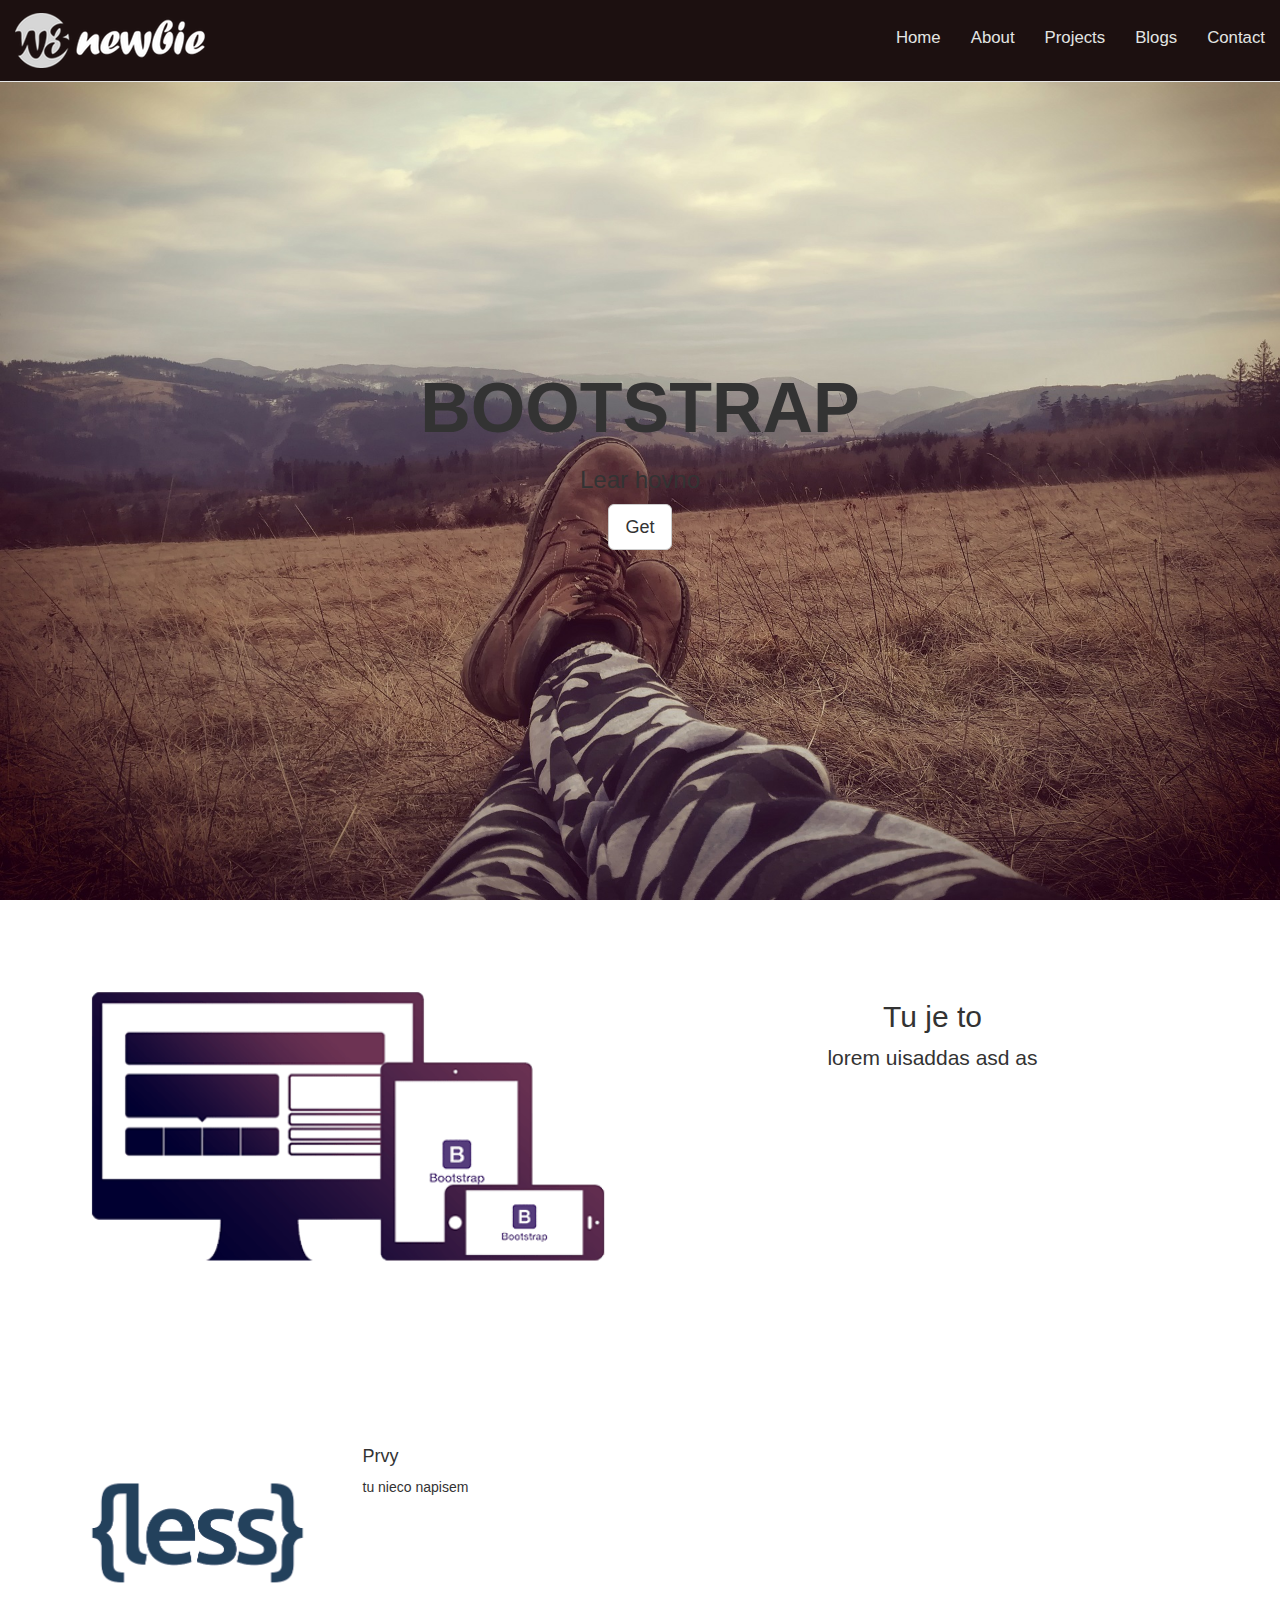
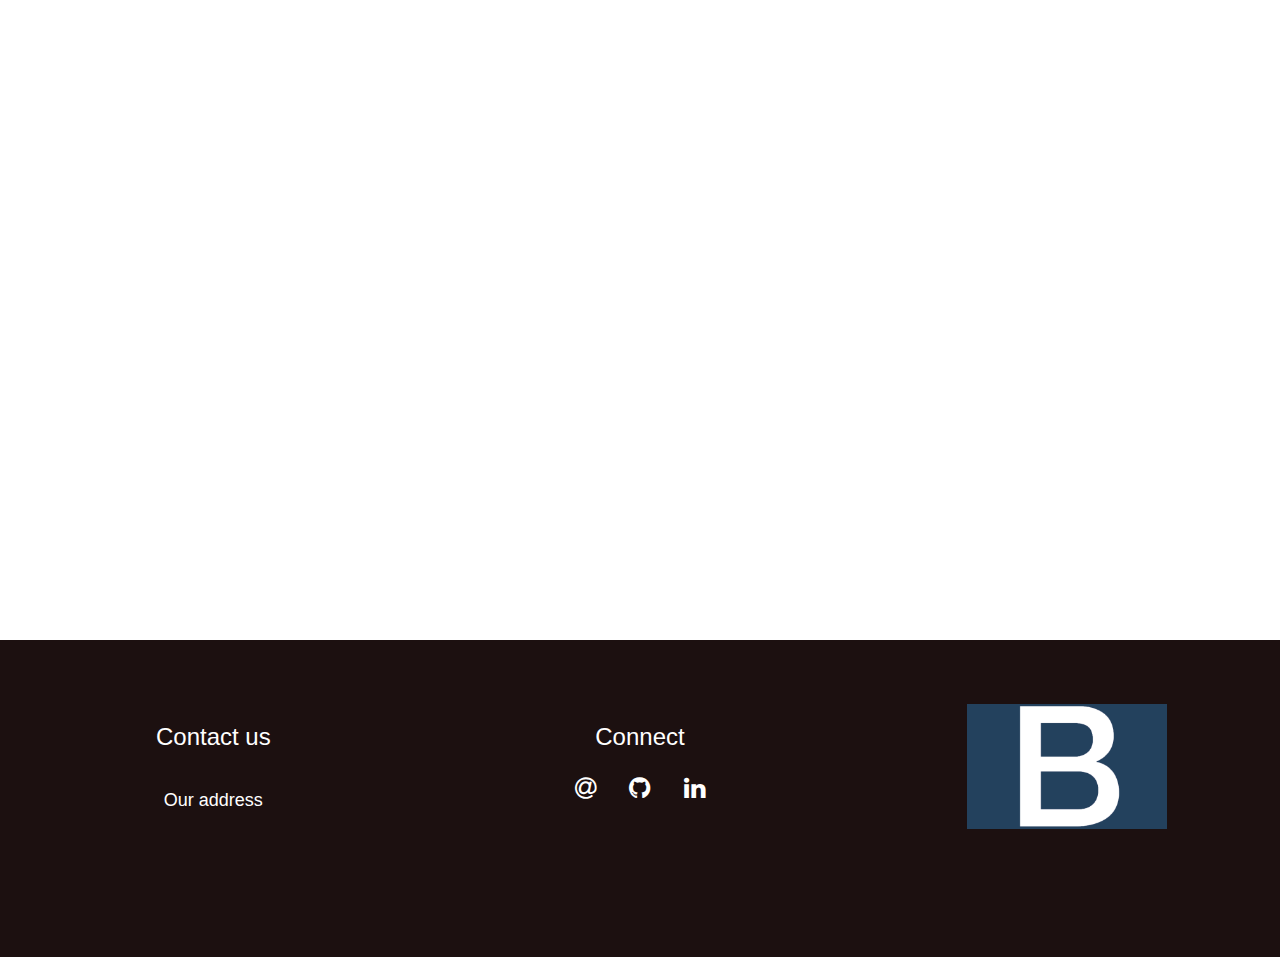
==== index.html @ 7c2d6faa "First version template" ====
<!DOCTYPE html>
<html>
<head>
  <title>Bootstrap Landing Page Website Tutorial</title>
  <meta name="viewport" content="width=device-width, initial-scale=1">
  <link rel="stylesheet" href="https://maxcdn.bootstrapcdn.com/bootstrap/3.3.7/css/bootstrap.min.css">
  <link rel="stylesheet" href="https://cdnjs.cloudflare.com/ajax/libs/font-awesome/4.7.0/css/font-awesome.min.css">
  <link rel="stylesheet" href="css/animate.css">
  <link rel="stylesheet" href="css/style.css"/>
  <script src="https://ajax.googleapis.com/ajax/libs/jquery/3.2.1/jquery.min.js"></script>
  <script src="https://maxcdn.bootstrapcdn.com/bootstrap/3.3.7/js/bootstrap.min.js"></script>
</head>

<body>
<nav class="navbar navbar-default navbar-fixed-top" role="navigation">
   <div class="container-fluid">
      <div class="navbar-header">
          <button type="button" class="navbar-toggle" data-toggle="collapse" data-target="#navbar-collapse-main">
            <span class="sr-only">Toggle navigation</span>
            <span class="icon-bar"></span>
            <span class="icon-bar"></span>
            <span class="icon-bar"></span>
          </button>
          <a class="navbar-brand" href="#"><img src="img/w3newbie.png">
          </a>
      </div>
      <div class="collapse navbar-collapse" id="navbar-collapse-main">
        <ul class="nav navbar-nav navbar-right">
          <li><a class="active" href="#">Home</a></li>
          <li><a class="active" href="#about">About</a></li>
          <li><a class="active" href="#projects">Projects</a></li>
          <li><a class="active" href="#blog">Blogs</a></li>
          <li><a class="active" href="#contact">Contact</a></li>
        </ul>

      </div>
   </div>
</nav>

<div id="home">
    <div class="landing-text">
        <h1>BOOTSTRAP</h1>
        <h3>Lear hovno</h3>
        <a href="#" class="btn btn-default btn-lg">Get</a>
    </div>
</div>
<section id="about">
<div class="padding">
  <div class="container">
    <div class="row">
      <div class="col-sm-6">
        <a href="projects.html">
          <img src="img/bootstrap.png" title="BOOTSTRAP">
        </a>

      </div>
      <div class="col-sm-6 text-center">
          <h2>Tu je to</h2>
          <p class="lead">lorem uisaddas asd as </p>
      </div>
    </div>
  </div>
</div>
</section>

<section id="projects">
<div class="padding">
  <div class="container">
    <div class="row">
      <div class="col-lg-3 col-md-4 col-sm-6 col-xs-12">
      <div class="hvrbox">
	<img src="img/less.png" alt="Mountains" class="hvrbox-layer_bottom">
	<div class="hvrbox-layer_top">
		<div class="hvrbox-text">Lorem ien non.
      <a href="#">Clikni</a>
    </div>
	</div>
</div>
      </div>
      <div class="col-lg-3 col-md-3 col-sm-6 col-xs-12">
        <h4>Prvy</h4>
        <p>tu nieco napisem</p>
      </div>
  </div>
</div>
</div>
</section>


<div id="fixed">
</div>

<section id="contact">
<footer class="container-fluid text-center">
  <div class="row">
    <div class="col-sm-4">
      <h3>Contact us</h3>
      <br>
      <h4>Our address</h4>
    </div>
    <div class="col-sm-4">
      <h3>Connect</h3>
      <a href="mailto:frantisek.durana@azet.sk" class="fa fa-at"></a>
      <a href="https://github.com/FrantisekD" class="fa fa-github"></a>
      <a href="https://www.linkedin.com/in/frantisek-durana/" class="fa fa-linkedin"></a>
    </div>
    <div class="col-sm-4">
      <img src="img/b.png" class="icon">
    </div>
  </div>

</footer>
</section>
</body>
</html>




<!--- iOS Landing Page Fix
<section>
	<div class="landing-text">
		<h1>BOOTSTRAP</h1>
		<h3>Learn the basic building blocks.</h3>
		<a href="#" class="btn btn-default btn-lg">Get Started</a>
	</div>
	<div class="home-wrap">
        <div id="home">
		</div>
    </div>
</section>
-->

<!--- iOS Fixed Image Fix
<figure>
	<div class="fixed-wrap">
        <div id="fixed">
		</div>
    </div>
</figure>
-->





<!--- Check out my Bootstrap 4 Courses! -->
---- css/style.css ----
html, body {
  height: 100%;
  width: 100%;
  scroll-behavior: smooth;
}

.navbar{
  background-color: #1c1010;
  padding: 1% 0;
  font-size: 1.2em;

}

.navbar-brand{
  min-height: 55px;
  padding: 0 15px 5px;
}

.navbar-default .navbar-nav li a {
  color: #e3e5e3
}

.navbar-default .navbar-nav li a: hower,.navbar-default .navbar-nav li a.active {
  color: #FFFFFF
}

#home {
  background: url(../img/Firstheader.jpg) no-repeat center center fixed;
  display: table;
  height: 100%;
  width: 100%;
  position: relative;
  background-size: cover;
}

.landing-text{
  display: table-cell;
  text-align: center;
  vertical-align: middle;
}

.landing-text h1{
  font-size: 500%;
  font-weight: 700;
}

.padding {
  padding: 80px 0;
}

.padding img {
 width: 100%;
}

#fixed {
  background: url(../img/background.jpg) no-repeat center center fixed;
  display: table;
  height: 60%;
  width: 100%;
  position: relative;
  background-size: cover;
}

footer{
  width: 100%;
  background-color: #1c1010;
  padding:  5% 5% 10% 5%;
  color: #FFFFFF
}

.fa{
  padding: 15px;
  font-size: 25px;
  color: #fff
}

.fa:hover{
  text-decoration: none;
}

.icon{
  max-width: 200px;

}


.hvrbox,
.hvrbox * {
	box-sizing: border-box;
}
.hvrbox {
	position: relative;
	display: inline-block;
	overflow: hidden;
	max-width: 100%;
	height: auto;
}
.hvrbox img {
	max-width: 100%;
}
.hvrbox .hvrbox-layer_bottom {
	display: block;
}
.hvrbox .hvrbox-layer_top {
	opacity: 0;
	position: absolute;
	top: 0;
	left: 0;
	right: 0;
	bottom: 0;
	width: 100%;
	height: 100%;
	background: rgba(0, 0, 0, 0.6);
	color: #fff;
	padding: 15px;

}
.hvrbox:hover .hvrbox-layer_top,
.hvrbox.active .hvrbox-layer_top {
	opacity: 1;
}
.hvrbox .hvrbox-text {
	text-align: center;
	font-size: 18px;
	display: inline-block;
	position: absolute;
	top: 50%;
	left: 50%;
	-moz-transform: translate(-50%, -50%);
	-webkit-transform: translate(-50%, -50%);
	-ms-transform: translate(-50%, -50%);
	transform: translate(-50%, -50%);
}
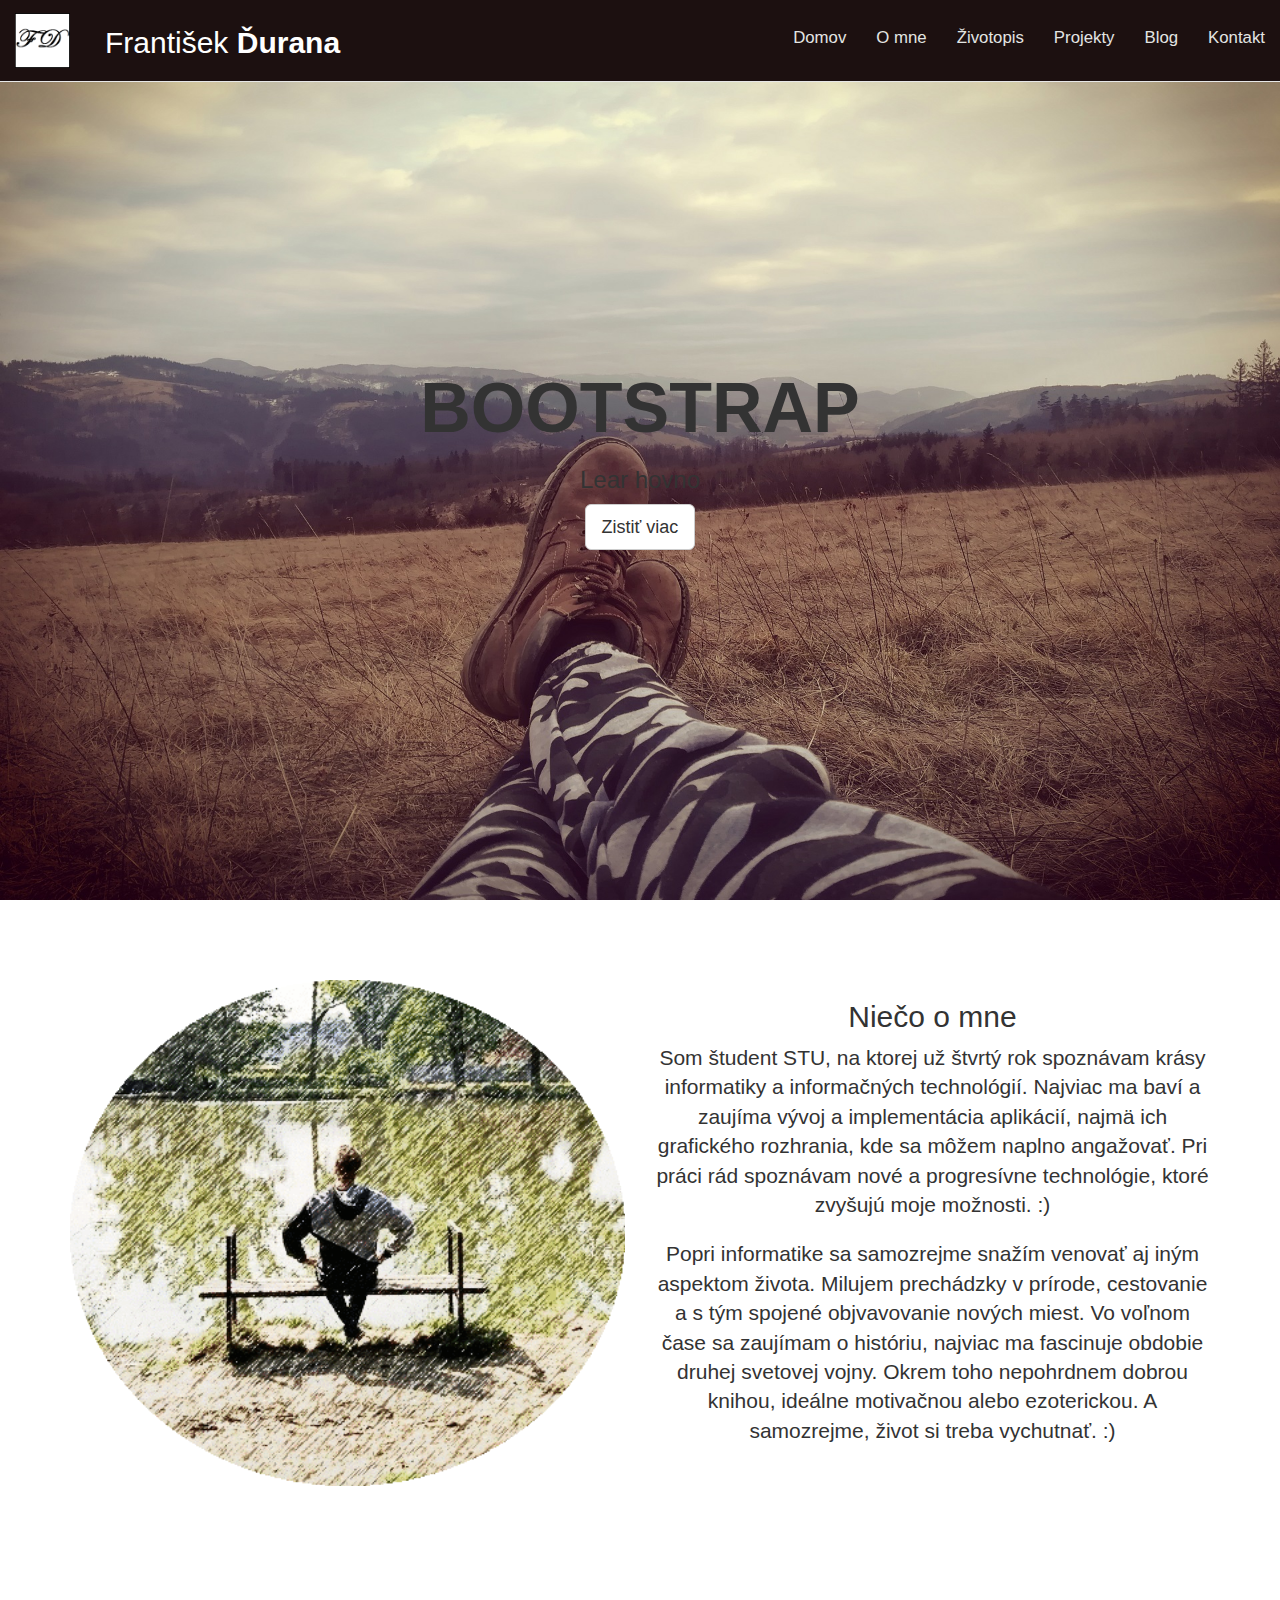
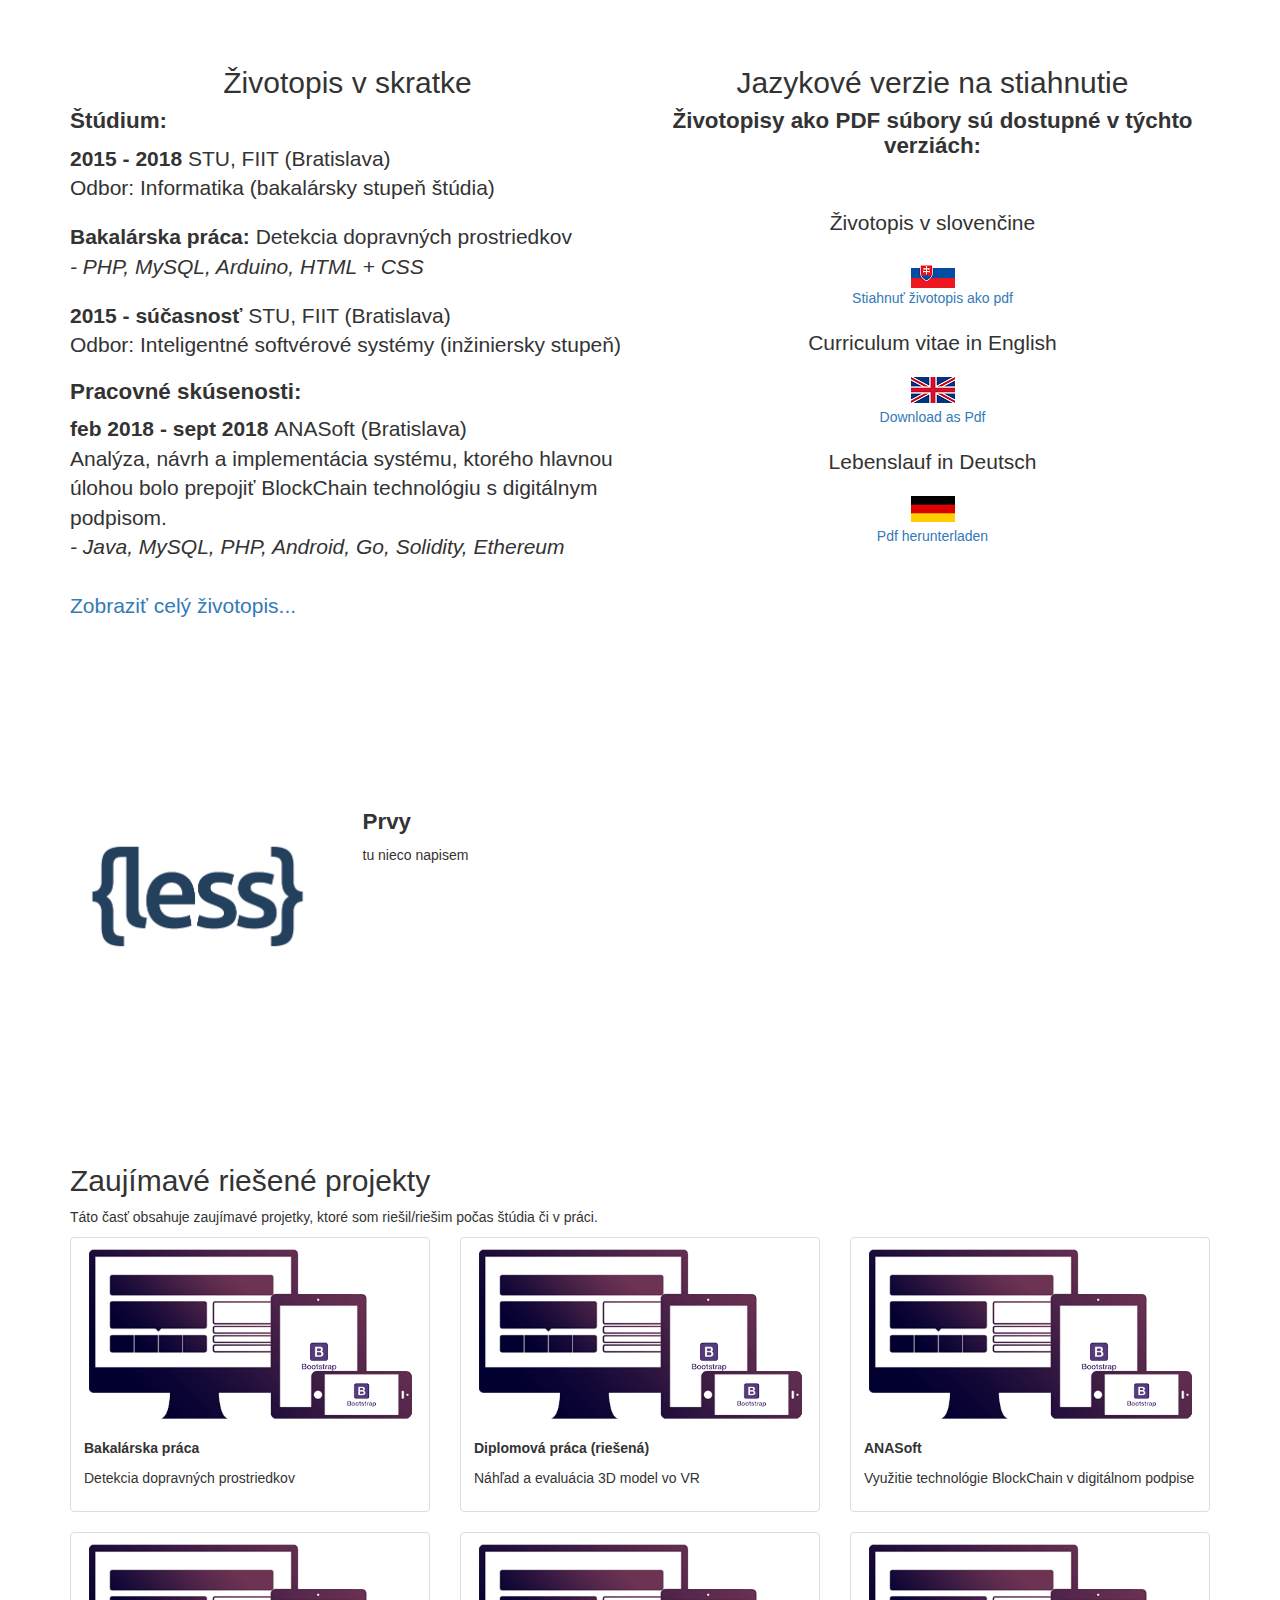
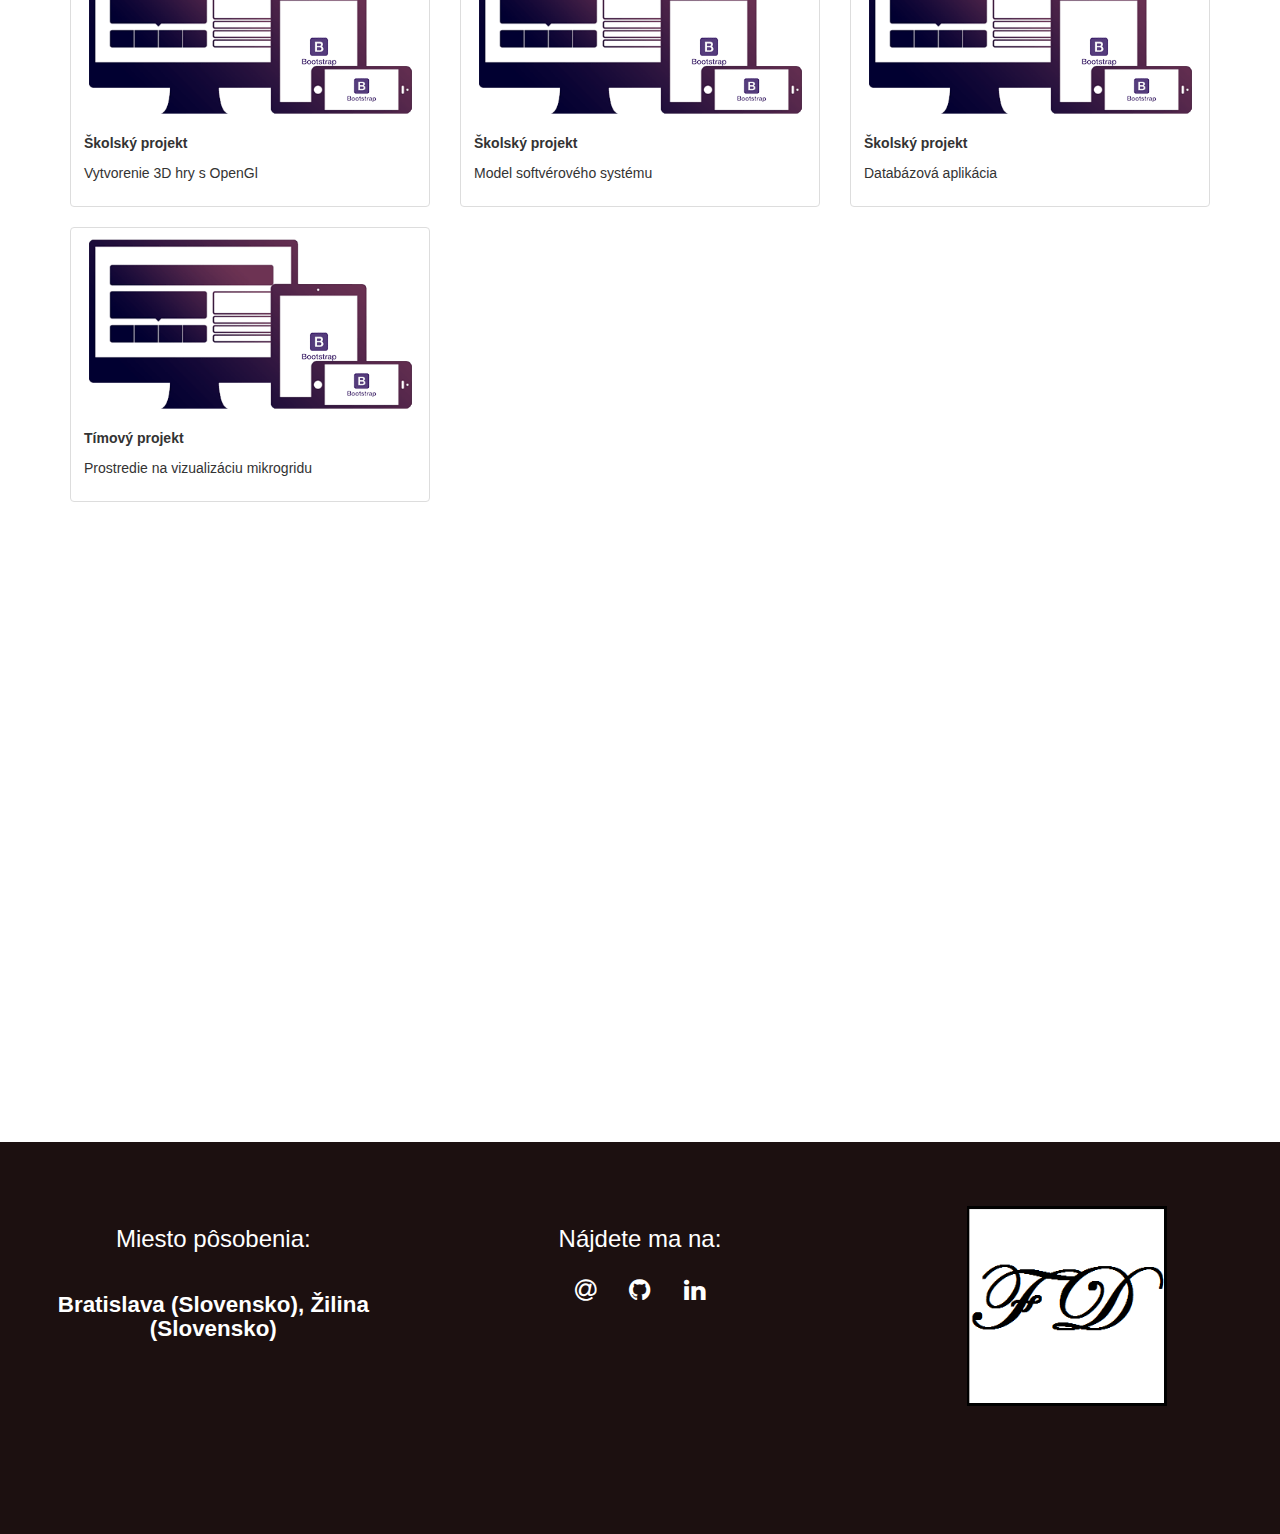
==== commit 589e7fb4: "updated information and style" ====
--- a/index.html
+++ b/index.html
@@ -15,22 +15,26 @@
 <nav class="navbar navbar-default navbar-fixed-top" role="navigation">
    <div class="container-fluid">
       <div class="navbar-header">
+
           <button type="button" class="navbar-toggle" data-toggle="collapse" data-target="#navbar-collapse-main">
             <span class="sr-only">Toggle navigation</span>
             <span class="icon-bar"></span>
             <span class="icon-bar"></span>
             <span class="icon-bar"></span>
           </button>
-          <a class="navbar-brand" href="#"><img src="img/w3newbie.png">
+          <a class="navbar-brand" href="#"><img src="img/icon.png">
+          </a>
+          <a class="navbar-brand" href="#"><p>František <b>Ďurana</b></p>
           </a>
       </div>
       <div class="collapse navbar-collapse" id="navbar-collapse-main">
         <ul class="nav navbar-nav navbar-right">
-          <li><a class="active" href="#">Home</a></li>
-          <li><a class="active" href="#about">About</a></li>
-          <li><a class="active" href="#projects">Projects</a></li>
-          <li><a class="active" href="#blog">Blogs</a></li>
-          <li><a class="active" href="#contact">Contact</a></li>
+          <li><a class="active" href="#">Domov</a></li>
+          <li><a class="active" href="#about">O mne</a></li>
+          <li><a class="active" href="#cv">Životopis</a></li>
+          <li><a class="active" href="#projects">Projekty</a></li>
+          <li><a class="active" href="#blog">Blog</a></li>
+          <li><a class="active" href="#contact">Kontakt</a></li>
         </ul>
 
       </div>
@@ -41,7 +45,7 @@
     <div class="landing-text">
         <h1>BOOTSTRAP</h1>
         <h3>Lear hovno</h3>
-        <a href="#" class="btn btn-default btn-lg">Get</a>
+        <a href="#about" class="btn btn-default btn-lg">Zistiť viac</a>
     </div>
 </div>
 <section id="about">
@@ -50,20 +54,84 @@
     <div class="row">
       <div class="col-sm-6">
         <a href="projects.html">
-          <img src="img/bootstrap.png" title="BOOTSTRAP">
+          <img src="img/me.png" title="Toto som ja">
         </a>
 
       </div>
       <div class="col-sm-6 text-center">
-          <h2>Tu je to</h2>
-          <p class="lead">lorem uisaddas asd as </p>
-      </div>
-    </div>
-  </div>
-</div>
-</section>
-
-<section id="projects">
+          <h2>Niečo o mne</h2>
+          <p class="lead">Som študent STU, na ktorej už štvrtý rok spoznávam krásy informatiky a informačných technológií.
+            Najviac ma baví a zaujíma vývoj a implementácia aplikácií, najmä ich grafického rozhrania, kde sa môžem naplno angažovať.
+            Pri práci rád spoznávam nové a progresívne technológie, ktoré zvyšujú moje možnosti. :)</p>
+          <p class="lead">
+              Popri informatike sa samozrejme snažím venovať aj iným aspektom života. Milujem prechádzky v prírode, cestovanie a s tým
+              spojené objvavovanie nových miest. Vo voľnom čase sa zaujímam o históriu, najviac ma fascinuje obdobie druhej svetovej vojny.
+              Okrem toho nepohrdnem dobrou knihou, ideálne motivačnou alebo ezoterickou. A samozrejme, život si treba vychutnať. :)
+          </p>
+      </div>
+    </div>
+  </div>
+</div>
+</section>
+
+<section id="cv">
+<div class="padding">
+  <div class="container">
+    <div class="row">
+      <div class="col-sm-6">
+        <h2>Životopis v skratke</h2>
+        <h4>Štúdium:</h4>
+        <p class="lead"> <b>2015 - 2018</b> 	STU, FIIT (Bratislava)
+          <br>
+	           Odbor: Informatika (bakalársky stupeň štúdia)
+        </p>
+          <p class="lead"><b>Bakalárska práca:</b> Detekcia dopravných prostriedkov
+              <br>
+              <i> - PHP, MySQL, Arduino, HTML + CSS</i>
+              </p>
+
+        <p class="lead"> <b>2015 - súčasnosť </b> STU, FIIT (Bratislava)
+          <br>
+          Odbor: Inteligentné softvérové systémy (inžiniersky stupeň)
+        </p>
+        <h4>Pracovné skúsenosti:</h4>
+        <p class="lead">
+          <b>feb 2018 - sept 2018 </b>
+          ANASoft (Bratislava)
+          <br> Analýza, návrh a implementácia systému, ktorého hlavnou úlohou bolo prepojiť BlockChain technológiu s digitálnym podpisom.
+          <br> <i>- Java, MySQL, PHP, Android, Go, Solidity, Ethereum</i>
+          <br><br>
+          <a href="#">Zobraziť celý životopis...</a>
+      </div>
+      <div class="col-sm-6 text-center">
+          <h2>Jazykové verzie na stiahnutie</h2>
+          <h4>Životopisy ako PDF súbory sú dostupné v týchto verziách: </h4>
+          <br><br>
+          <p class="lead">Životopis v slovenčine</p>
+          <div class="minimal">
+            <img src="img/slovakia.png" alt="Slovensko">
+          </div>
+          <a href="#">Stiahnuť životopis ako pdf</a>
+          <br><br>
+          <p class="lead">Curriculum vitae in English</p>
+          <div class="minimal">
+            <img src="img/england.png" alt="Slovensko">
+          </div>
+          <a href="#">Download as Pdf</a>
+          <br><br>
+          <p class="lead">Lebenslauf in Deutsch</p>
+          <div class="minimal">
+            <img src="img/germany.png" alt="Slovensko">
+          </div>
+          <a href="#">Pdf herunterladen </a>
+      </div>
+    </div>
+  </div>
+</div>
+</section>
+
+
+
 <div class="padding">
   <div class="container">
     <div class="row">
@@ -84,8 +152,96 @@
   </div>
 </div>
 </div>
-</section>
-
+
+
+<section id="projects">
+<div class="padding">
+<div class="container">
+  <h2>Zaujímavé riešené projekty</h2>
+  <p> Táto časť obsahuje zaujímavé projetky, ktoré som riešil/riešim počas štúdia či v práci.</p>
+  <div class="row">
+    <div class="col-md-4">
+      <div class="thumbnail">
+        <a href="projects/bachelor.html" target="_blank">
+          <img src="img/bootstrap.png" alt="Lights" style="width:100%">
+          <div class="caption">
+            <p><b>Bakalárska práca</b></p>
+            <p>Detekcia dopravných prostriedkov</p>
+          </div>
+        </a>
+      </div>
+    </div>
+    <div class="col-md-4">
+      <div class="thumbnail">
+        <a href="projects/diploma.html" target="_blank">
+          <img src="img/bootstrap.png" alt="Nature" style="width:100%">
+          <div class="caption">
+            <p><b>Diplomová práca (riešená)</b></p>
+            <p>Náhľad a evaluácia 3D model vo VR</p>
+          </div>
+        </a>
+      </div>
+    </div>
+    <div class="col-md-4">
+      <div class="thumbnail">
+        <a href="projects/anasoft.html" target="_blank">
+          <img src="img/bootstrap.png" alt="Fjords" style="width:100%">
+          <div class="caption">
+            <p><b>ANASoft</b></p>
+            <p>Využitie technológie BlockChain v digitálnom podpise</p>
+          </div>
+        </a>
+      </div>
+    </div>
+    <div class="col-md-4">
+      <div class="thumbnail">
+        <a href="projects/game.html" target="_blank">
+          <img src="img/bootstrap.png" alt="Fjords" style="width:100%">
+          <div class="caption">
+            <p><b>Školský projekt</b></p>
+            <p>Vytvorenie 3D hry s OpenGl</p>
+          </div>
+        </a>
+      </div>
+    </div>
+    <div class="col-md-4">
+      <div class="thumbnail">
+        <a href="projects/modelea.html" target="_blank">
+          <img src="img/bootstrap.png" alt="Fjords" style="width:100%">
+          <div class="caption">
+            <p><b>Školský projekt</b></p>
+            <p>Model softvérového systému</p>
+          </div>
+        </a>
+      </div>
+    </div>
+    <div class="col-md-4">
+      <div class="thumbnail">
+        <a href="projects/database.html" target="_blank">
+          <img src="img/bootstrap.png" alt="Fjords" style="width:100%">
+          <div class="caption">
+            <p><b>Školský projekt</b></p>
+            <p>Databázová aplikácia</p>
+          </div>
+        </a>
+      </div>
+    </div>
+    <div class="col-md-4">
+      <div class="thumbnail">
+        <a href="projects/team.html" target="_blank">
+          <img src="img/bootstrap.png" alt="Fjords" style="width:100%">
+          <div class="caption">
+            <p><b>Tímový projekt</b></p>
+            <p>Prostredie na vizualizáciu mikrogridu</p>
+          </div>
+        </a>
+      </div>
+    </div>
+
+  </div>
+</div>
+</div>
+</section>
 
 <div id="fixed">
 </div>
@@ -94,18 +250,18 @@
 <footer class="container-fluid text-center">
   <div class="row">
     <div class="col-sm-4">
-      <h3>Contact us</h3>
+      <h3>Miesto pôsobenia:</h3>
       <br>
-      <h4>Our address</h4>
+      <h4>Bratislava (Slovensko), Žilina (Slovensko)</h4>
     </div>
     <div class="col-sm-4">
-      <h3>Connect</h3>
+      <h3>Nájdete ma na: </h3>
       <a href="mailto:frantisek.durana@azet.sk" class="fa fa-at"></a>
       <a href="https://github.com/FrantisekD" class="fa fa-github"></a>
       <a href="https://www.linkedin.com/in/frantisek-durana/" class="fa fa-linkedin"></a>
     </div>
     <div class="col-sm-4">
-      <img src="img/b.png" class="icon">
+      <img src="img/icon.png" class="icon">
     </div>
   </div>
 
@@ -113,35 +269,3 @@
 </section>
 </body>
 </html>
-
-
-
-
-<!--- iOS Landing Page Fix
-<section>
-	<div class="landing-text">
-		<h1>BOOTSTRAP</h1>
-		<h3>Learn the basic building blocks.</h3>
-		<a href="#" class="btn btn-default btn-lg">Get Started</a>
-	</div>
-	<div class="home-wrap">
-        <div id="home">
-		</div>
-    </div>
-</section>
--->
-
-<!--- iOS Fixed Image Fix
-<figure>
-	<div class="fixed-wrap">
-        <div id="fixed">
-		</div>
-    </div>
-</figure>
--->
-
-
-
-
-
-<!--- Check out my Bootstrap 4 Courses! -->
--- a/css/style.css
+++ b/css/style.css
@@ -10,12 +10,42 @@
   font-size: 1.2em;
 
 }
+.row h4{
+  font-size: 160%;
+  font-weight: bolder;
+}
+
+.row h2{
+  text-align: center;
+}
+
+.minimal{
+  height: 30px;
+  width: 44px;
+  display: block;
+  margin-left: auto;
+  margin-right: auto;
+}
 
 .navbar-brand{
   min-height: 55px;
   padding: 0 15px 5px;
 }
 
+.navbar-brand img{
+  max-height: 55px;
+  float: left;
+  display: inline;
+}
+.navbar-brand p{
+  padding: 20px;
+  font-size: 30px;
+  color: #fff;
+}
+
+.navbar-brand p:hover{
+color: #1c1010;
+}
 .navbar-default .navbar-nav li a {
   color: #e3e5e3
 }
@@ -83,6 +113,13 @@
 
 }
 
+.carousel-inner{
+  display: block;
+  margin-left: auto;
+  margin-right: auto;
+  width:640px;
+  height:360px;
+}
 
 .hvrbox,
 .hvrbox * {
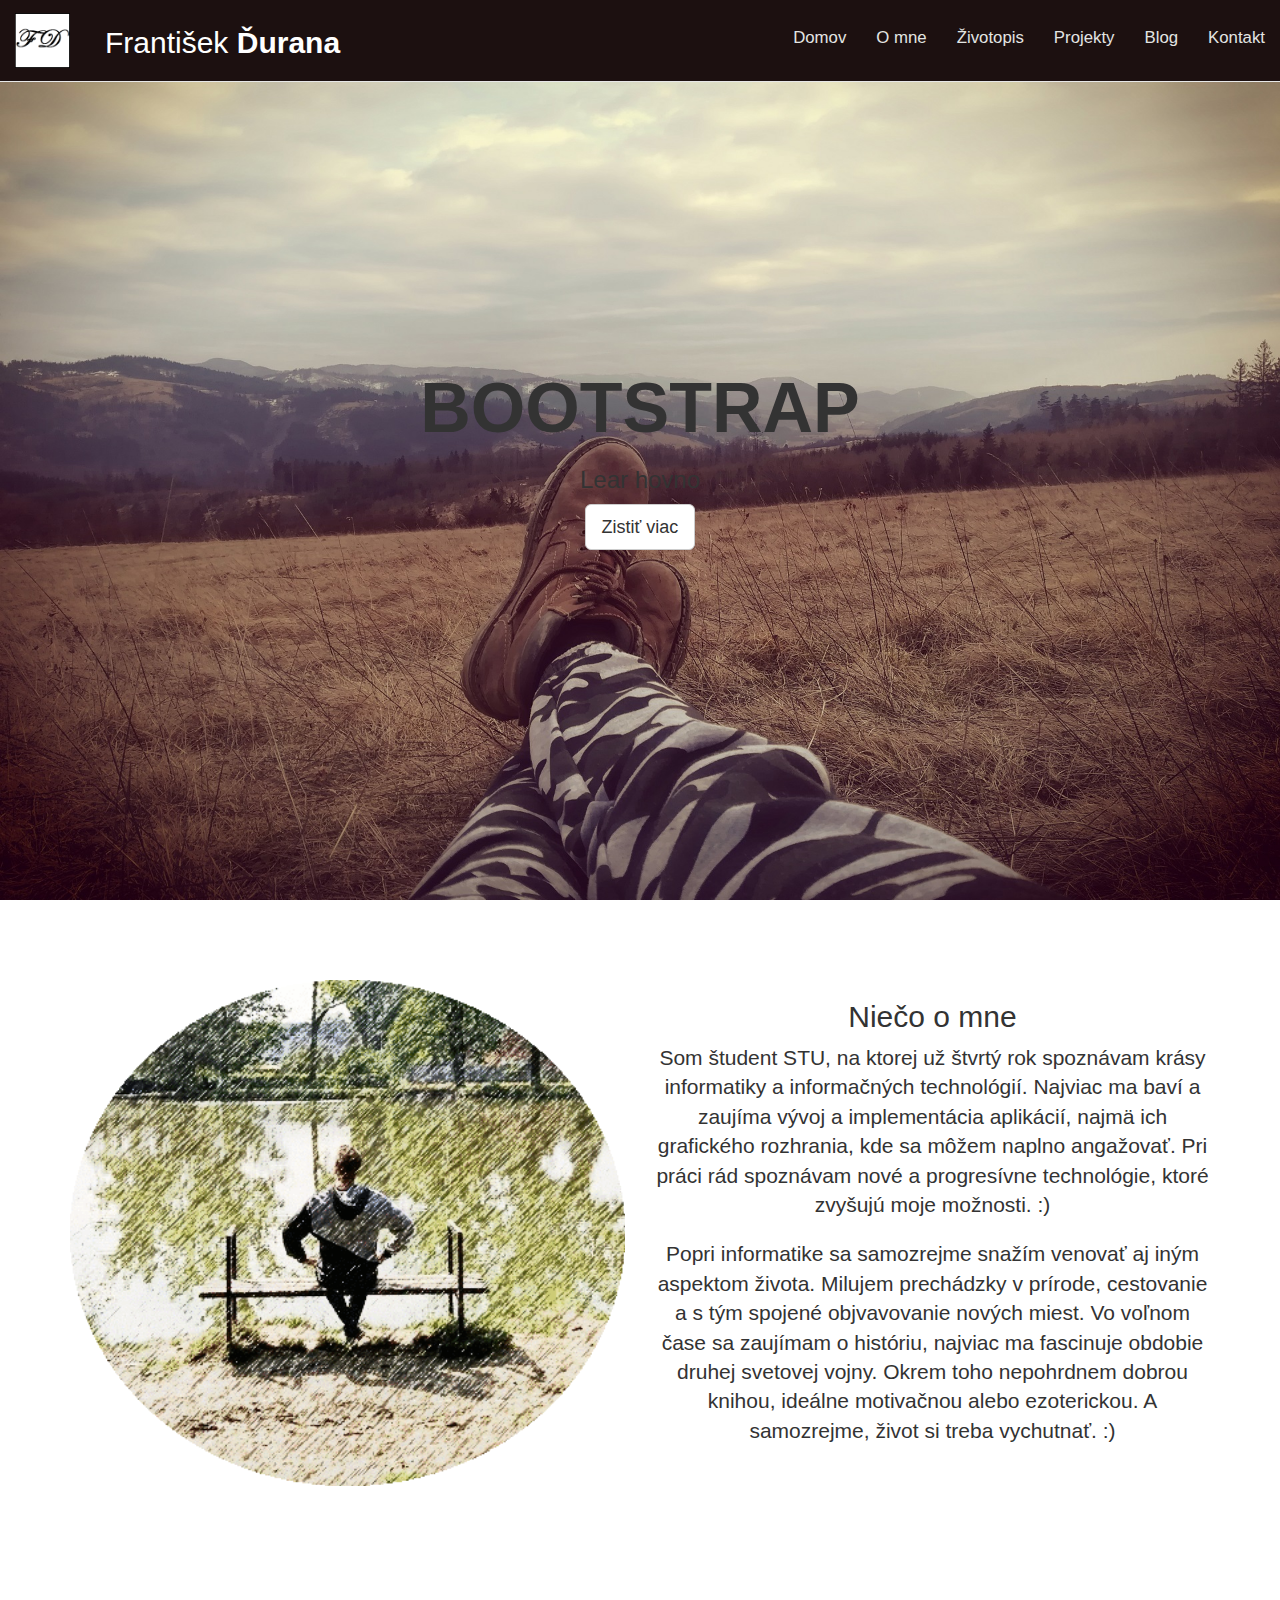
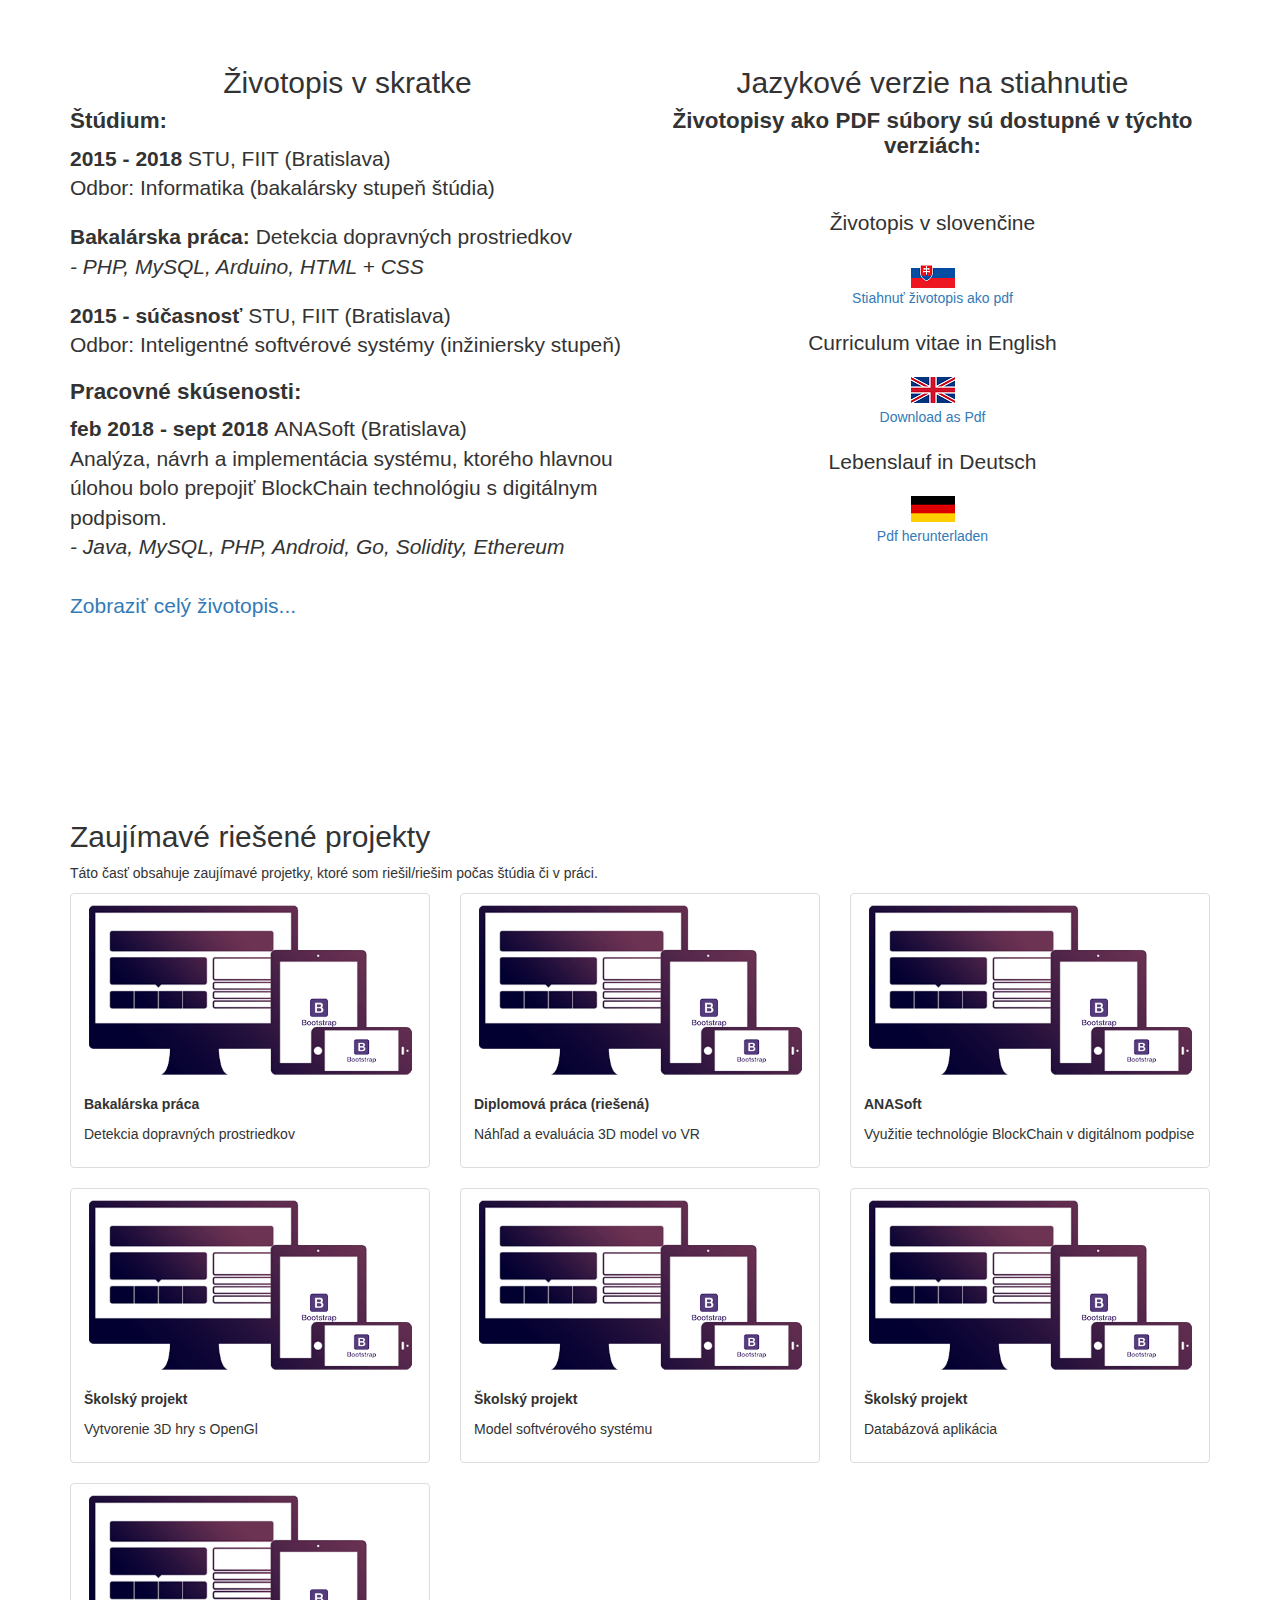
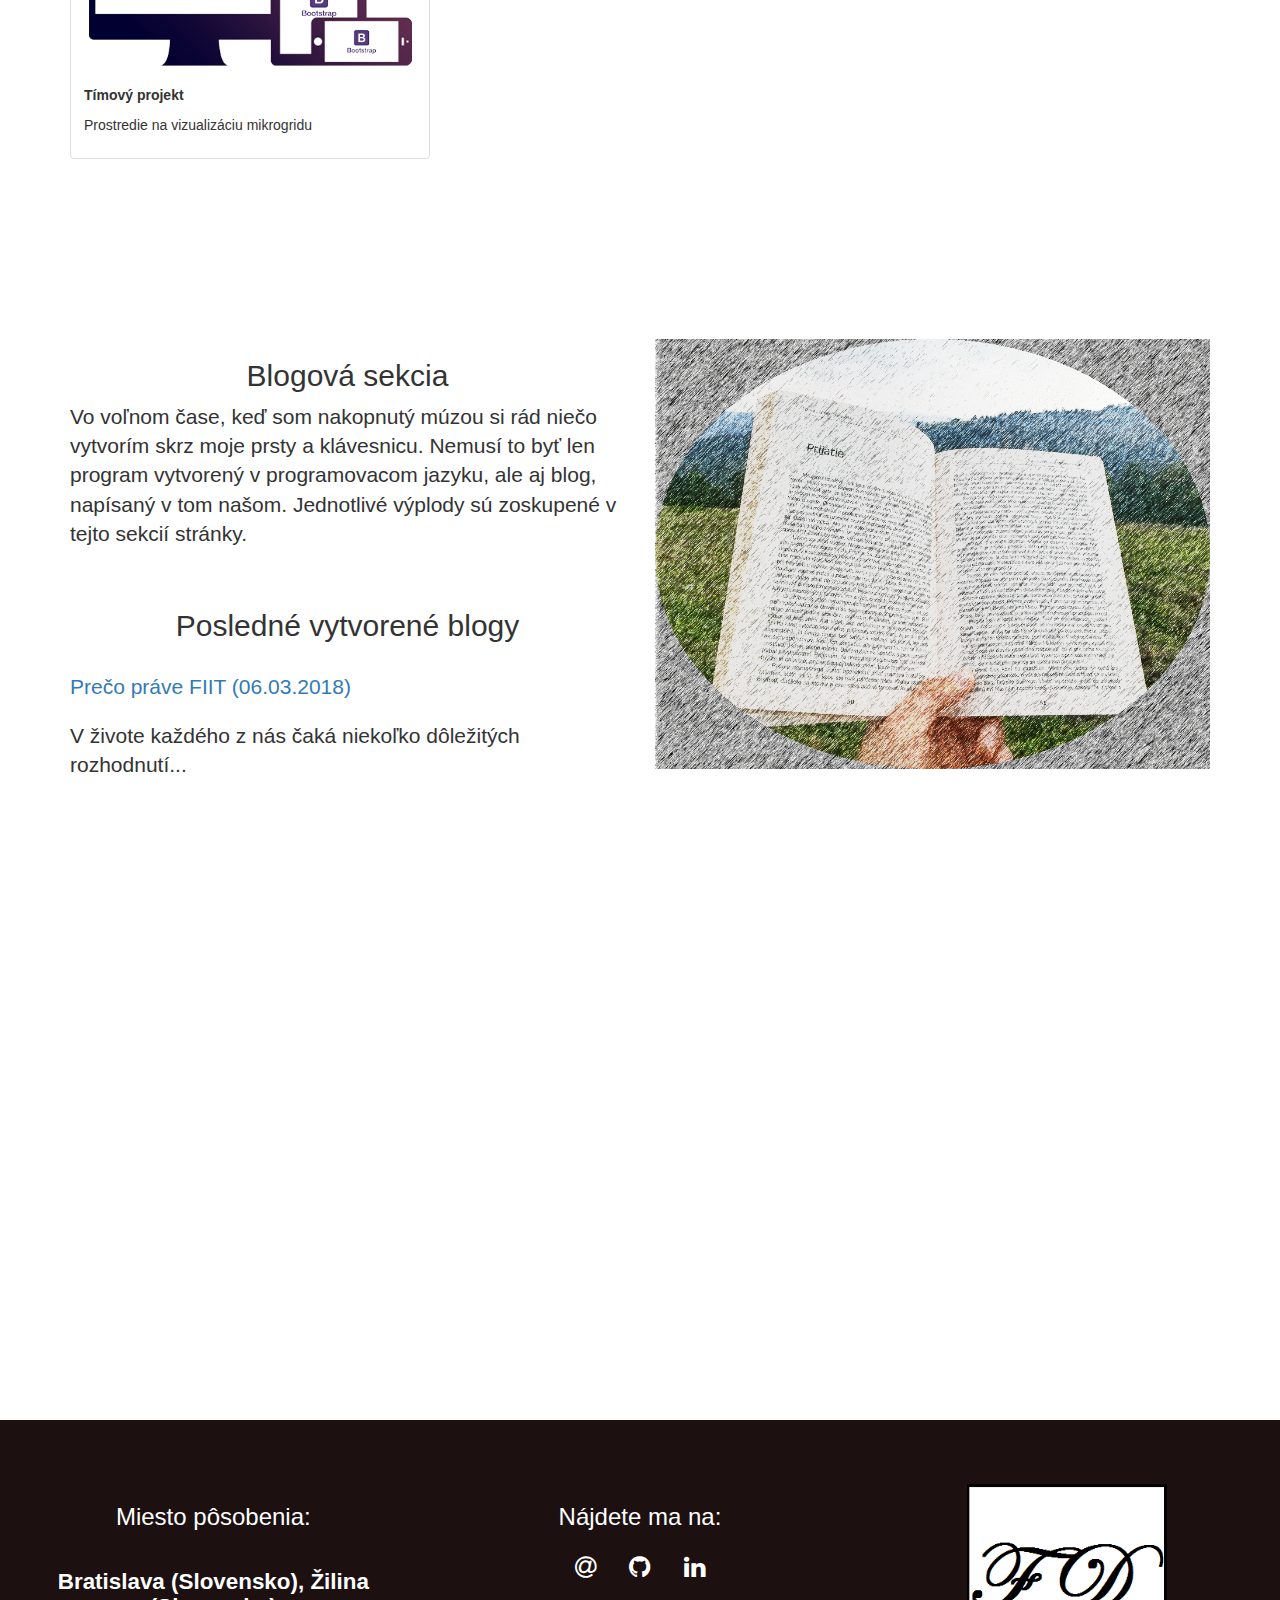
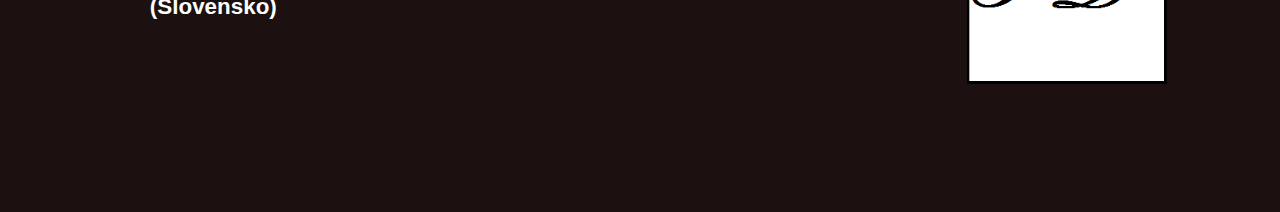
==== commit 579bb5e3: "added blog section" ====
--- a/index.html
+++ b/index.html
@@ -131,29 +131,6 @@
 </section>
 
 
-
-<div class="padding">
-  <div class="container">
-    <div class="row">
-      <div class="col-lg-3 col-md-4 col-sm-6 col-xs-12">
-      <div class="hvrbox">
-	<img src="img/less.png" alt="Mountains" class="hvrbox-layer_bottom">
-	<div class="hvrbox-layer_top">
-		<div class="hvrbox-text">Lorem ien non.
-      <a href="#">Clikni</a>
-    </div>
-	</div>
-</div>
-      </div>
-      <div class="col-lg-3 col-md-3 col-sm-6 col-xs-12">
-        <h4>Prvy</h4>
-        <p>tu nieco napisem</p>
-      </div>
-  </div>
-</div>
-</div>
-
-
 <section id="projects">
 <div class="padding">
 <div class="container">
@@ -238,6 +215,29 @@
       </div>
     </div>
 
+  </div>
+</div>
+</div>
+</section>
+
+<section id="blog">
+<div class="padding">
+  <div class="container">
+    <div class="row">
+      <div class="col-md-6">
+       <h2>Blogová sekcia</h2>
+      <p class="lead">Vo voľnom čase, keď som nakopnutý múzou si rád niečo vytvorím skrz moje prsty a klávesnicu. Nemusí to byť len program
+        vytvorený v programovacom jazyku, ale aj blog, napísaný v tom našom. Jednotlivé výplody sú zoskupené v tejto sekcií stránky. </p>
+
+        <br>
+        <h2>Posledné vytvorené blogy</h2>
+        <br>
+        <p class="lead"><a href="blog/fiit.html">Prečo práve FIIT (06.03.2018)</a></p>
+        <p class="lead">V živote každého z nás čaká niekoľko dôležitých rozhodnutí...</p>
+        </div>
+      <div class="col-md-6">
+          <img src="img/book2.png" title="Toto som ja">
+      </div>
   </div>
 </div>
 </div>
--- a/css/style.css
+++ b/css/style.css
@@ -112,6 +112,9 @@
   max-width: 200px;
 
 }
+.thumbnail img {
+  
+}
 
 .carousel-inner{
   display: block;
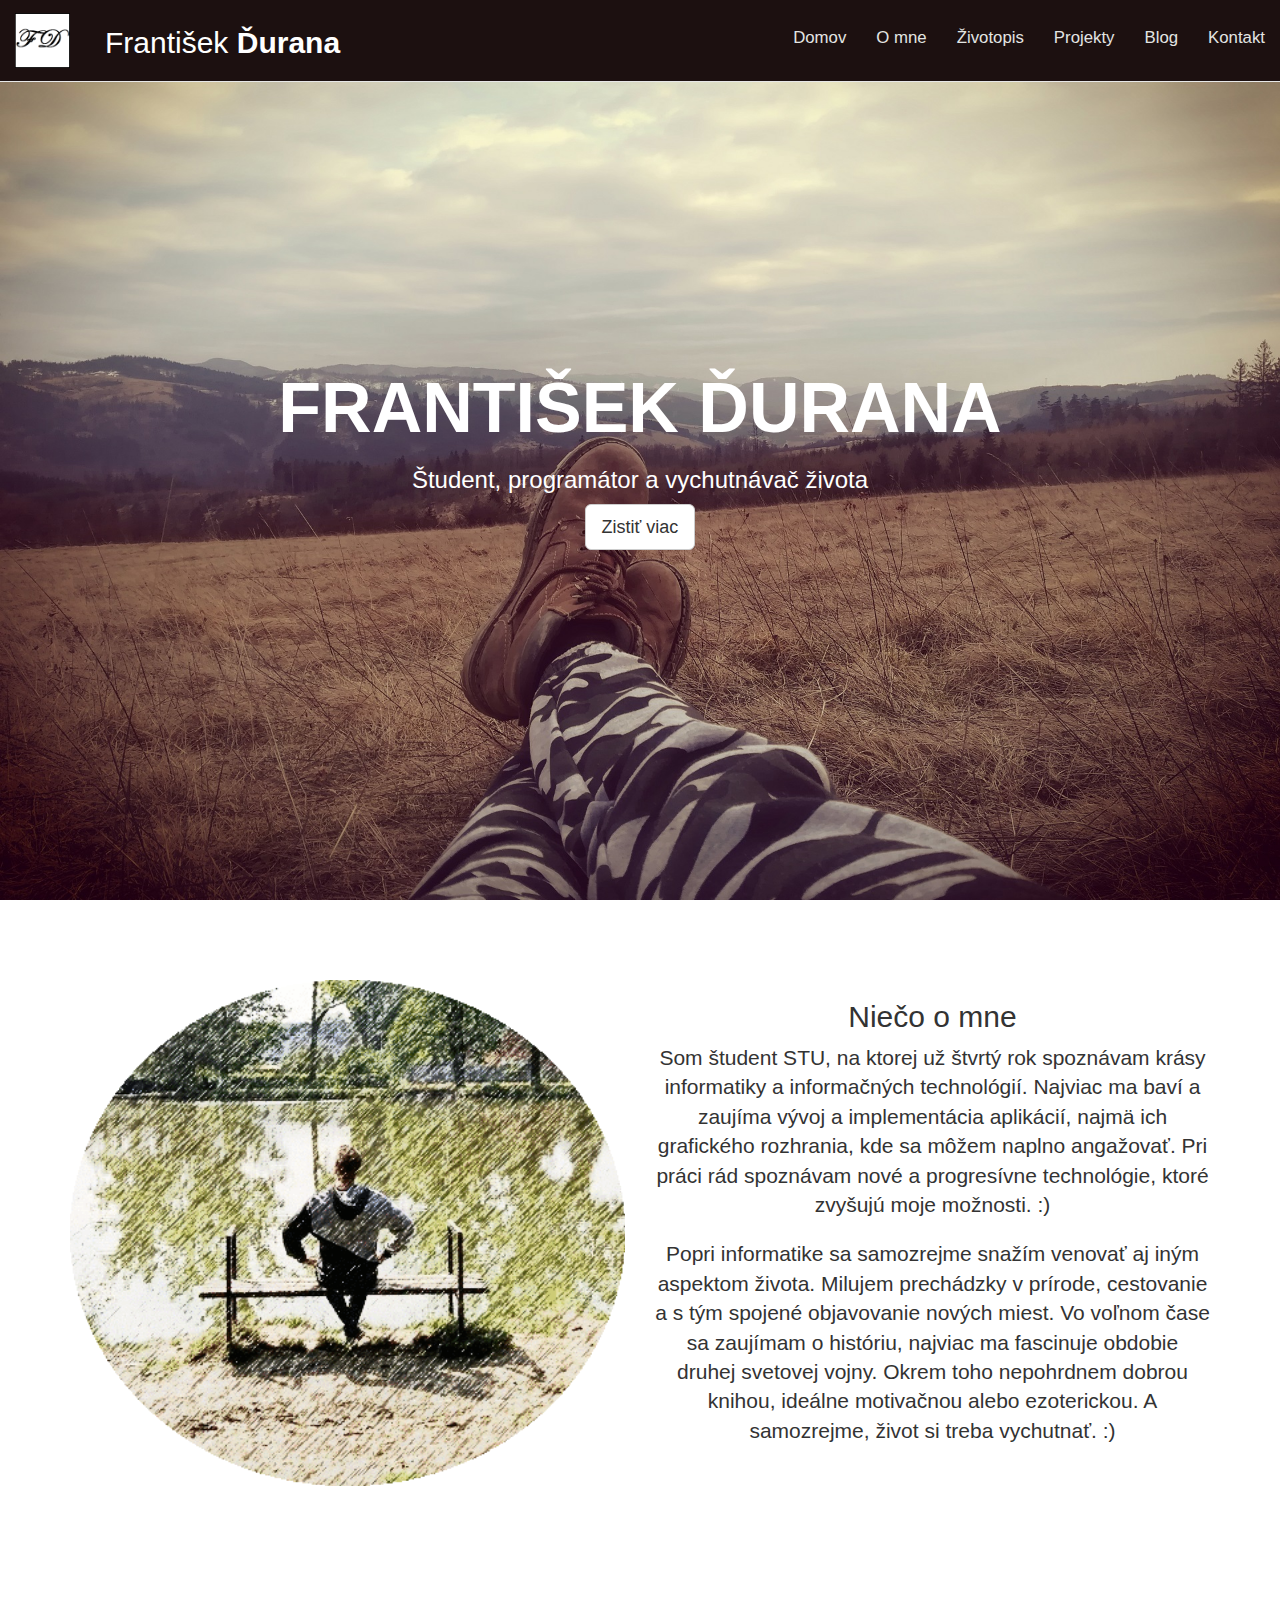
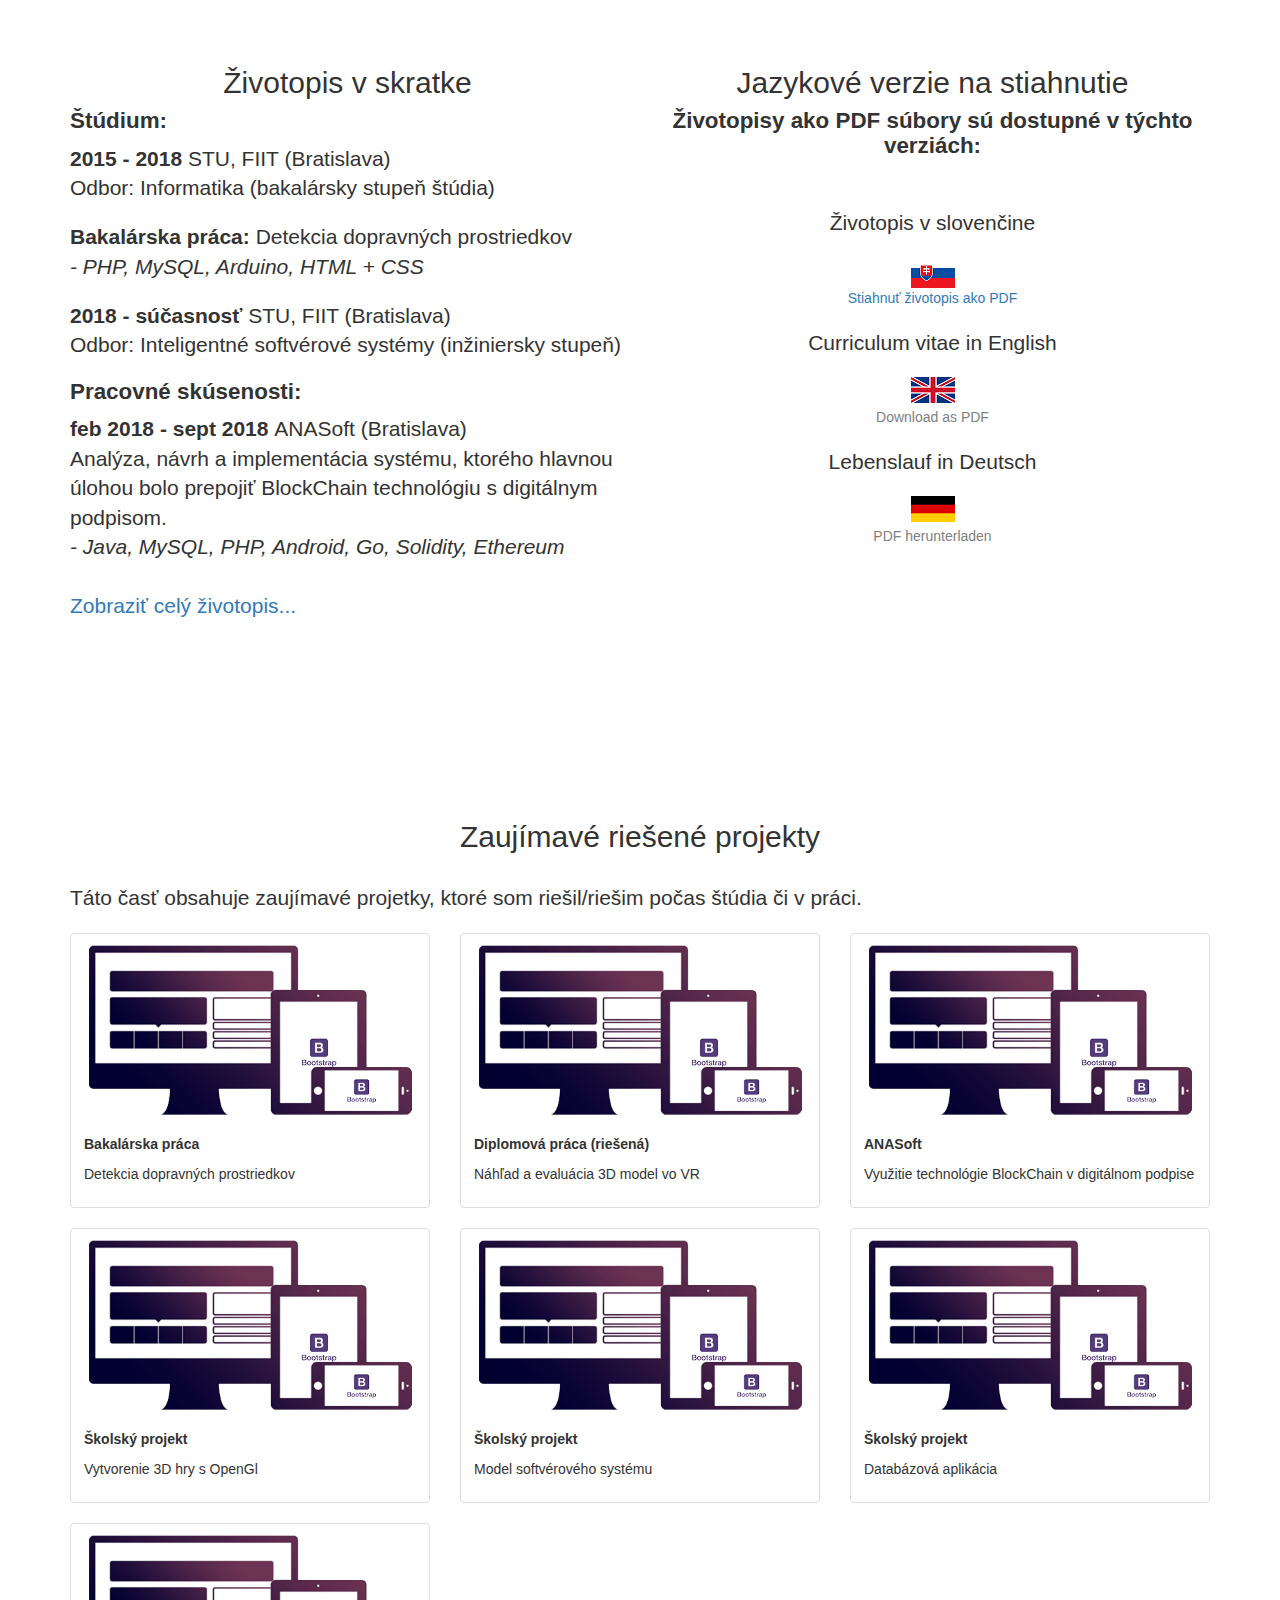
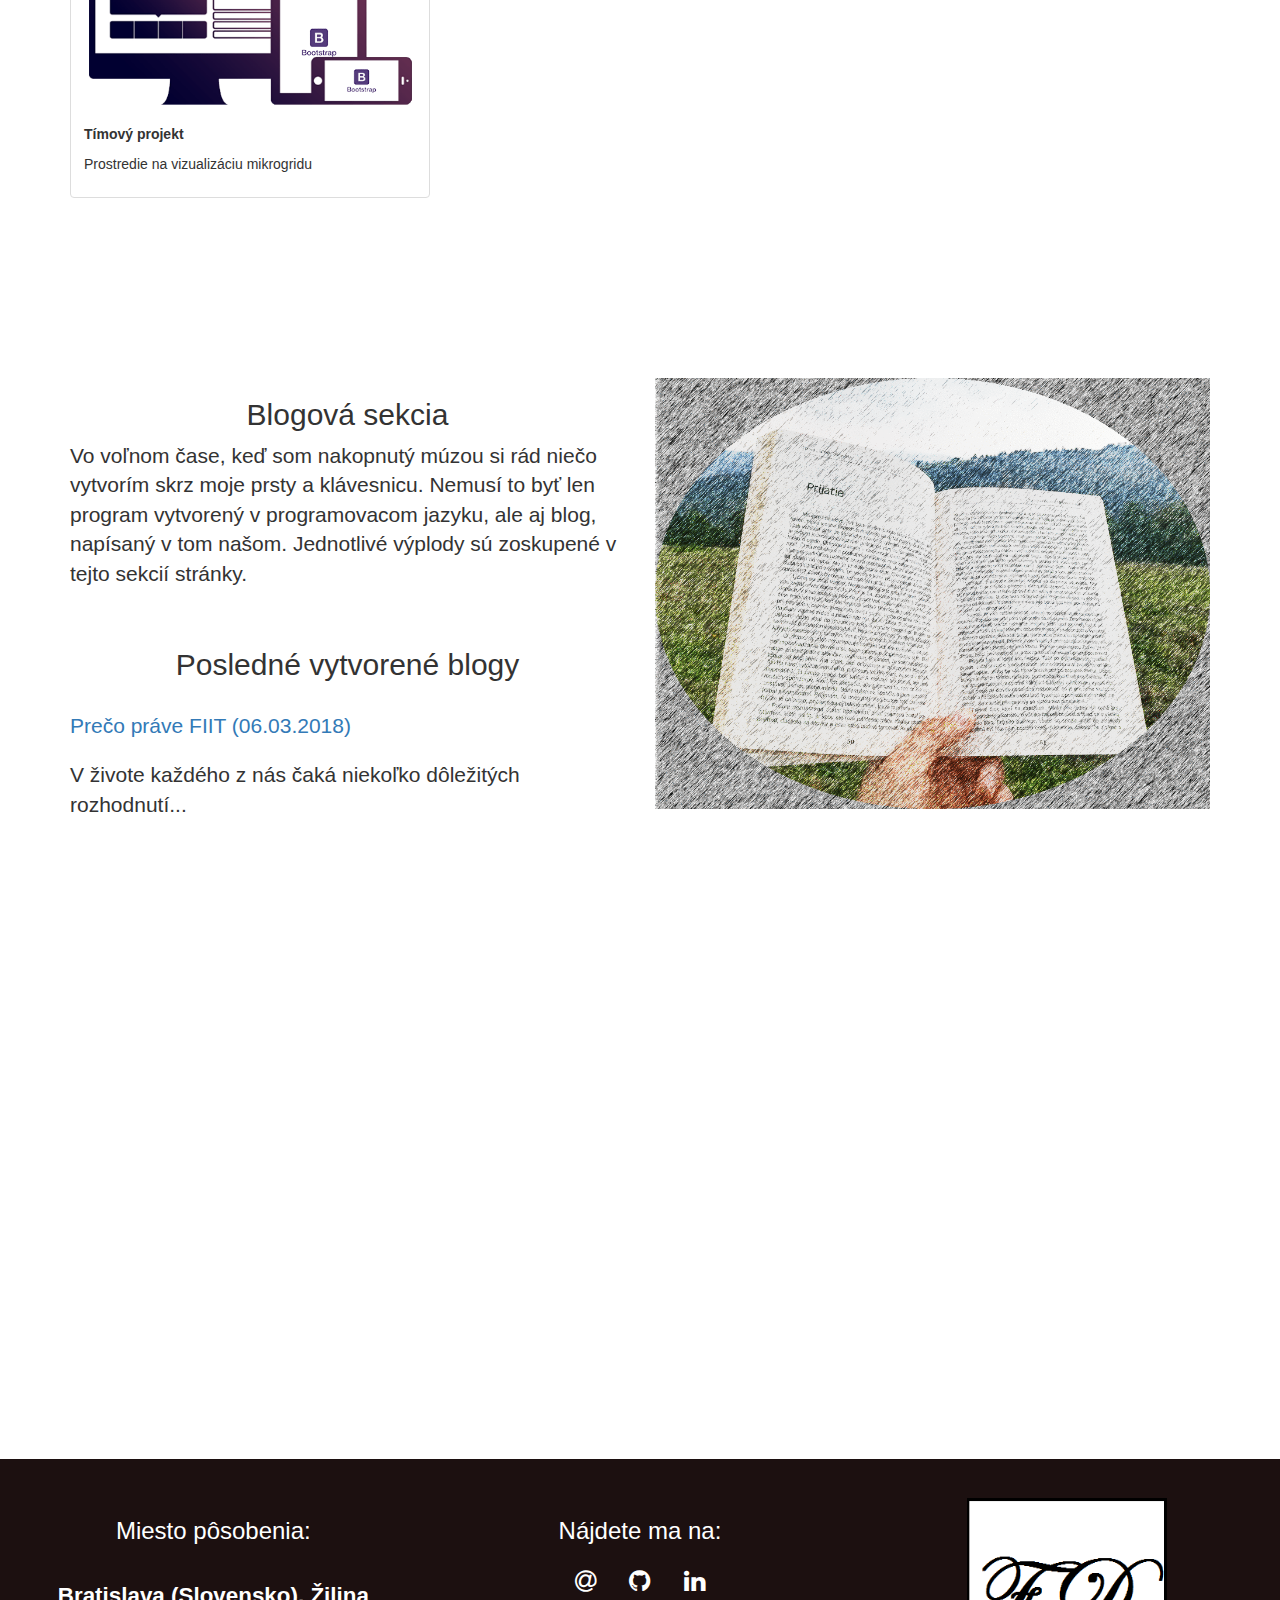
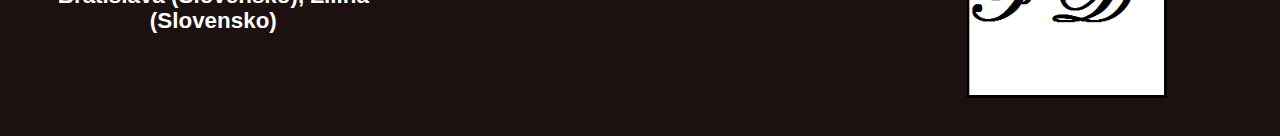
==== commit 01fdc166: "added cv section, updated titles and descriptions" ====
--- a/index.html
+++ b/index.html
@@ -1,7 +1,7 @@
 <!DOCTYPE html>
 <html>
 <head>
-  <title>Bootstrap Landing Page Website Tutorial</title>
+  <title>František Ďurana</title>
   <meta name="viewport" content="width=device-width, initial-scale=1">
   <link rel="stylesheet" href="https://maxcdn.bootstrapcdn.com/bootstrap/3.3.7/css/bootstrap.min.css">
   <link rel="stylesheet" href="https://cdnjs.cloudflare.com/ajax/libs/font-awesome/4.7.0/css/font-awesome.min.css">
@@ -43,8 +43,8 @@
 
 <div id="home">
     <div class="landing-text">
-        <h1>BOOTSTRAP</h1>
-        <h3>Lear hovno</h3>
+        <h1>FRANTIŠEK ĎURANA</h1>
+        <h3>Študent, programátor a vychutnávač života</h3>
         <a href="#about" class="btn btn-default btn-lg">Zistiť viac</a>
     </div>
 </div>
@@ -65,7 +65,7 @@
             Pri práci rád spoznávam nové a progresívne technológie, ktoré zvyšujú moje možnosti. :)</p>
           <p class="lead">
               Popri informatike sa samozrejme snažím venovať aj iným aspektom života. Milujem prechádzky v prírode, cestovanie a s tým
-              spojené objvavovanie nových miest. Vo voľnom čase sa zaujímam o históriu, najviac ma fascinuje obdobie druhej svetovej vojny.
+              spojené objavovanie nových miest. Vo voľnom čase sa zaujímam o históriu, najviac ma fascinuje obdobie druhej svetovej vojny.
               Okrem toho nepohrdnem dobrou knihou, ideálne motivačnou alebo ezoterickou. A samozrejme, život si treba vychutnať. :)
           </p>
       </div>
@@ -90,7 +90,7 @@
               <i> - PHP, MySQL, Arduino, HTML + CSS</i>
               </p>
 
-        <p class="lead"> <b>2015 - súčasnosť </b> STU, FIIT (Bratislava)
+        <p class="lead"> <b>2018 - súčasnosť </b> STU, FIIT (Bratislava)
           <br>
           Odbor: Inteligentné softvérové systémy (inžiniersky stupeň)
         </p>
@@ -101,7 +101,7 @@
           <br> Analýza, návrh a implementácia systému, ktorého hlavnou úlohou bolo prepojiť BlockChain technológiu s digitálnym podpisom.
           <br> <i>- Java, MySQL, PHP, Android, Go, Solidity, Ethereum</i>
           <br><br>
-          <a href="#">Zobraziť celý životopis...</a>
+          <a href="cv/cv.html">Zobraziť celý životopis...</a>
       </div>
       <div class="col-sm-6 text-center">
           <h2>Jazykové verzie na stiahnutie</h2>
@@ -111,19 +111,19 @@
           <div class="minimal">
             <img src="img/slovakia.png" alt="Slovensko">
           </div>
-          <a href="#">Stiahnuť životopis ako pdf</a>
+          <a href="img/cv-frantisekd.pdf" download="">Stiahnuť životopis ako PDF</a>
           <br><br>
           <p class="lead">Curriculum vitae in English</p>
           <div class="minimal">
             <img src="img/england.png" alt="Slovensko">
           </div>
-          <a href="#">Download as Pdf</a>
+          <a href="#" id="gray-link" onclick="return false">Download as PDF</a>
           <br><br>
           <p class="lead">Lebenslauf in Deutsch</p>
           <div class="minimal">
             <img src="img/germany.png" alt="Slovensko">
           </div>
-          <a href="#">Pdf herunterladen </a>
+          <a href="#" id="gray-link" onclick="return false">PDF herunterladen </a>
       </div>
     </div>
   </div>
@@ -134,8 +134,9 @@
 <section id="projects">
 <div class="padding">
 <div class="container">
-  <h2>Zaujímavé riešené projekty</h2>
-  <p> Táto časť obsahuje zaujímavé projetky, ktoré som riešil/riešim počas štúdia či v práci.</p>
+  <h2 id="center">Zaujímavé riešené projekty</h2>
+  <br>
+  <p class="lead"> Táto časť obsahuje zaujímavé projetky, ktoré som riešil/riešim počas štúdia či v práci.</p>
   <div class="row">
     <div class="col-md-4">
       <div class="thumbnail">
--- a/css/style.css
+++ b/css/style.css
@@ -67,6 +67,7 @@
   display: table-cell;
   text-align: center;
   vertical-align: middle;
+  color: #fff;
 }
 
 .landing-text h1{
@@ -83,7 +84,7 @@
 }
 
 #fixed {
-  background: url(../img/background.jpg) no-repeat center center fixed;
+  background: url(../img/background2.jpg) no-repeat center center fixed;
   display: table;
   height: 60%;
   width: 100%;
@@ -91,10 +92,18 @@
   background-size: cover;
 }
 
+#center{
+  text-align: center;
+}
+
+#gray-link{
+  color: gray;
+}
+
 footer{
   width: 100%;
   background-color: #1c1010;
-  padding:  5% 5% 10% 5%;
+  padding:  3%;
   color: #FFFFFF
 }
 
@@ -113,7 +122,7 @@
 
 }
 .thumbnail img {
-  
+
 }
 
 .carousel-inner{
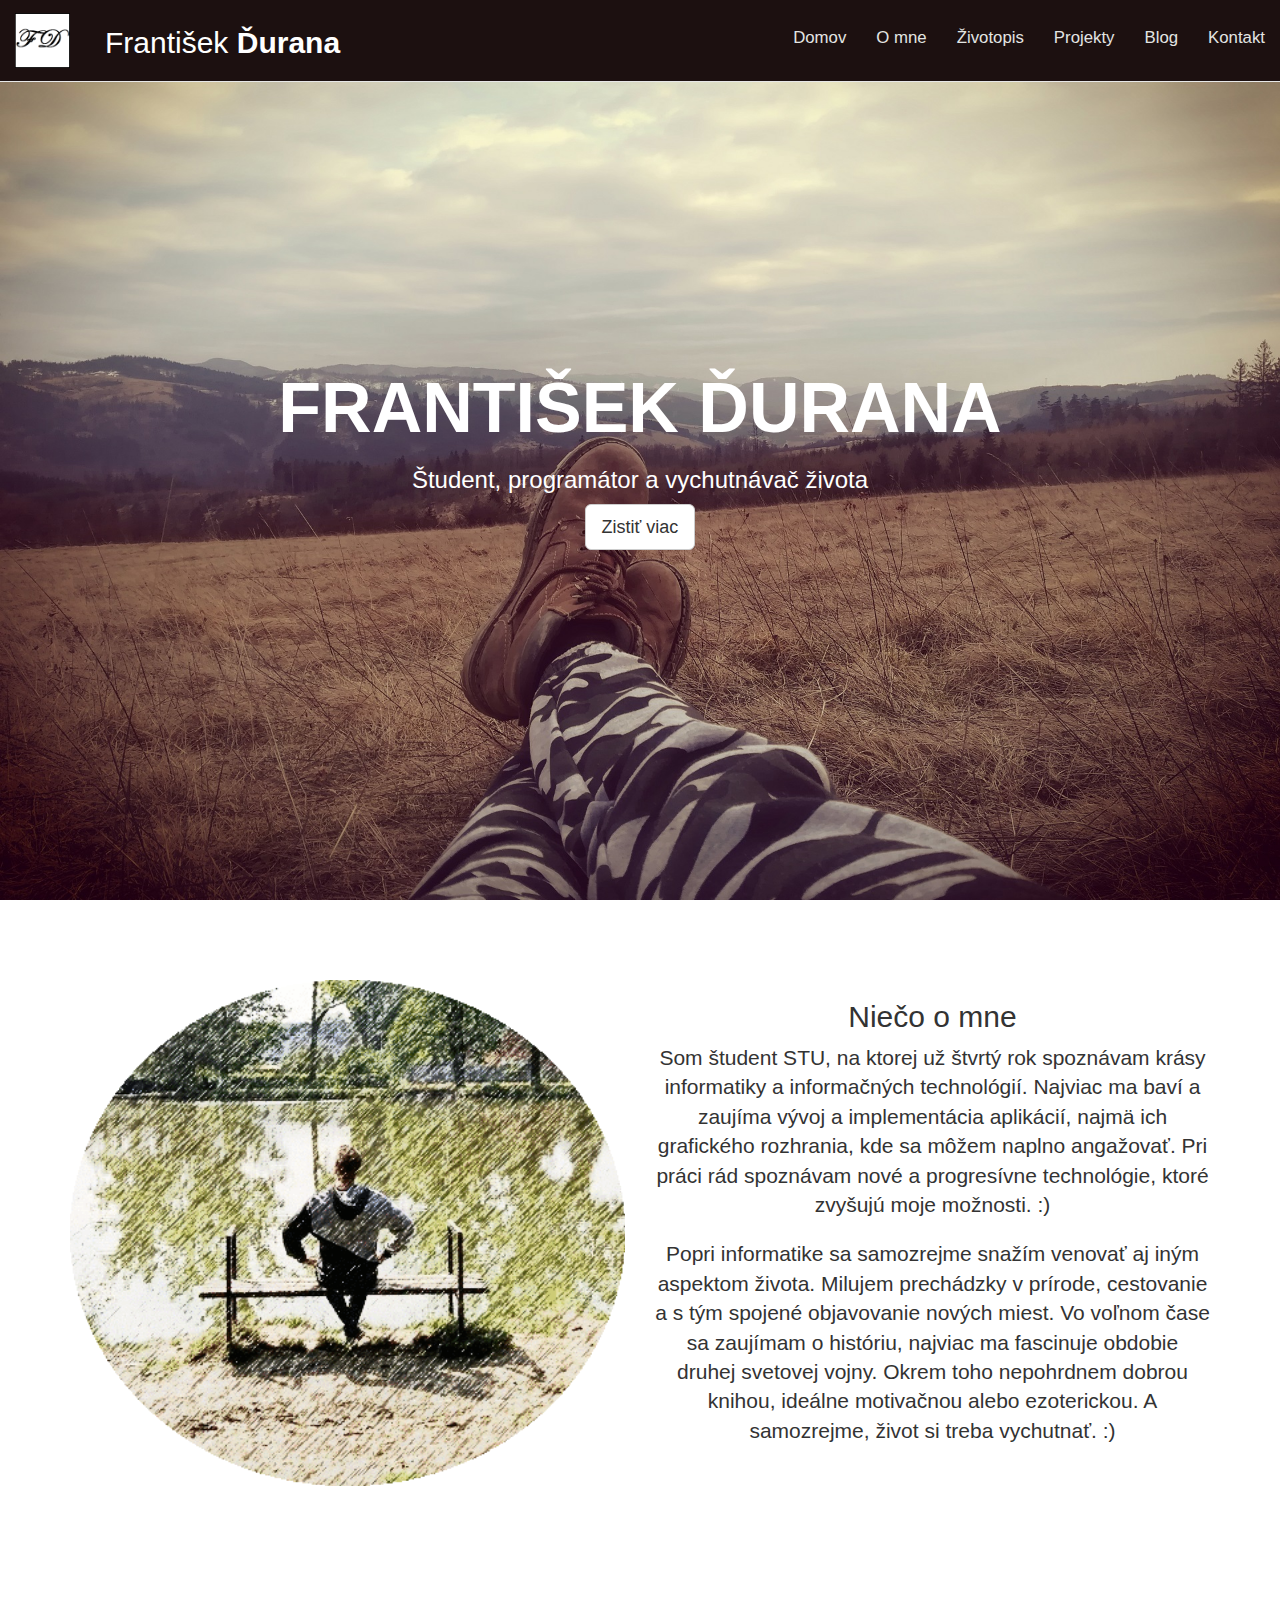
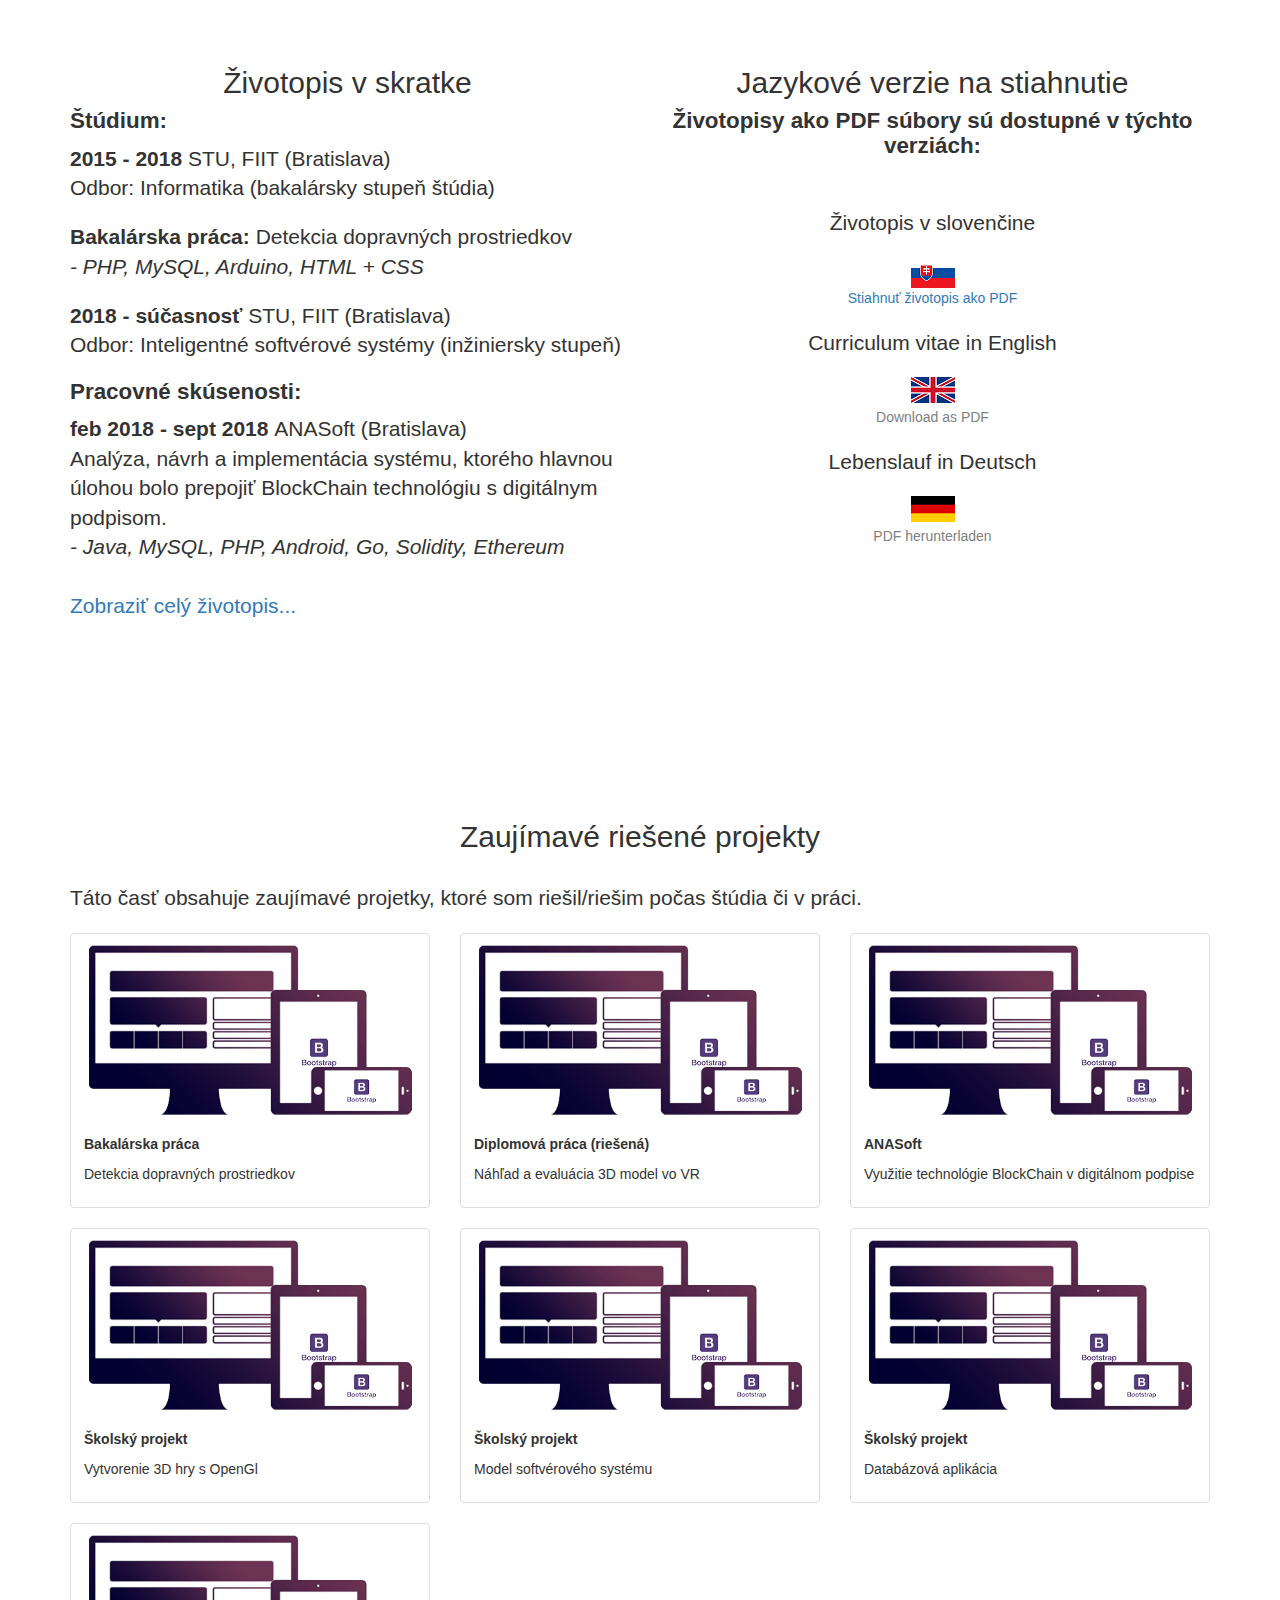
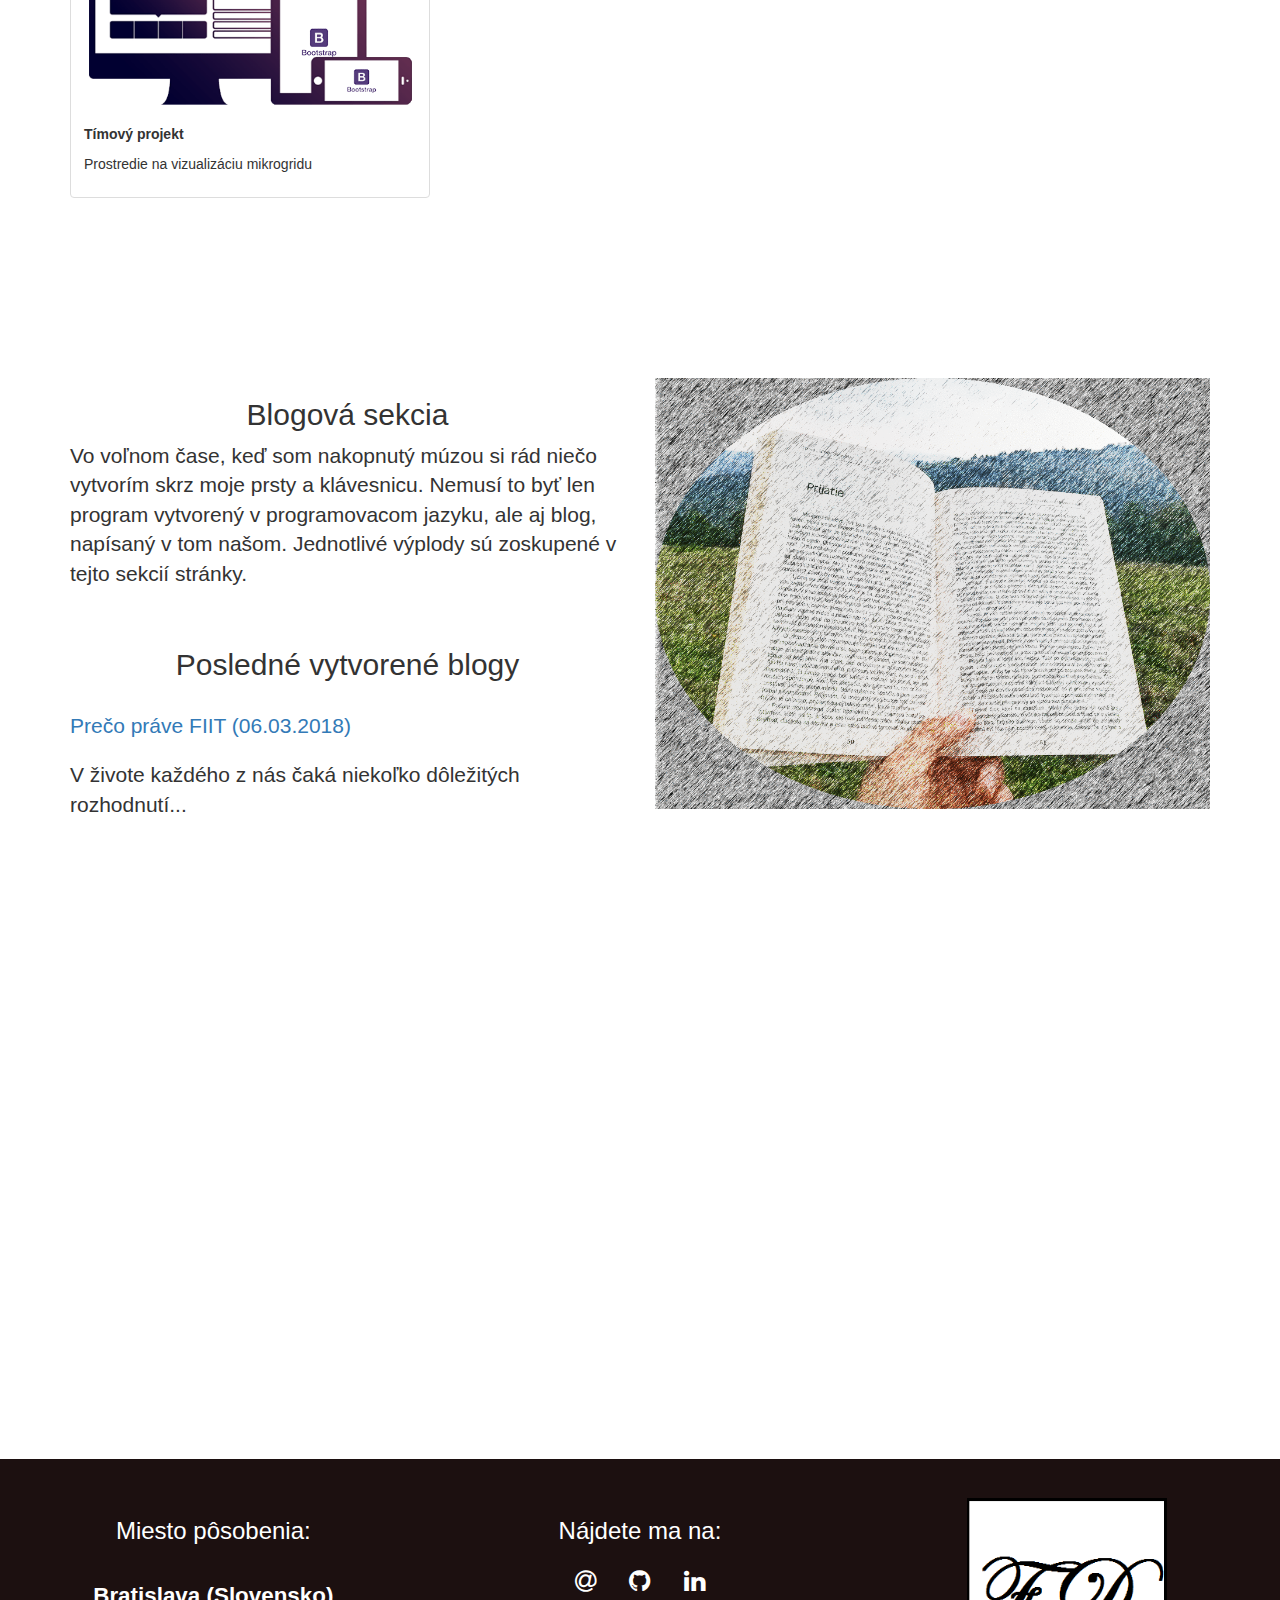
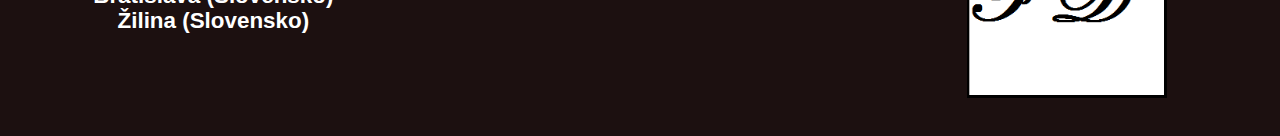
==== commit 8a1dab8d: "new pictures in projects section" ====
--- a/index.html
+++ b/index.html
@@ -6,7 +6,7 @@
   <link rel="stylesheet" href="https://maxcdn.bootstrapcdn.com/bootstrap/3.3.7/css/bootstrap.min.css">
   <link rel="stylesheet" href="https://cdnjs.cloudflare.com/ajax/libs/font-awesome/4.7.0/css/font-awesome.min.css">
   <link rel="stylesheet" href="css/animate.css">
-  <link rel="stylesheet" href="css/style.css"/>
+    <link rel="stylesheet" href="css/style.css"/>
   <script src="https://ajax.googleapis.com/ajax/libs/jquery/3.2.1/jquery.min.js"></script>
   <script src="https://maxcdn.bootstrapcdn.com/bootstrap/3.3.7/js/bootstrap.min.js"></script>
 </head>
@@ -53,9 +53,9 @@
   <div class="container">
     <div class="row">
       <div class="col-sm-6">
-        <a href="projects.html">
+
           <img src="img/me.png" title="Toto som ja">
-        </a>
+
 
       </div>
       <div class="col-sm-6 text-center">
@@ -253,7 +253,7 @@
     <div class="col-sm-4">
       <h3>Miesto pôsobenia:</h3>
       <br>
-      <h4>Bratislava (Slovensko), Žilina (Slovensko)</h4>
+      <h4>Bratislava (Slovensko) <br> Žilina (Slovensko)</h4>
     </div>
     <div class="col-sm-4">
       <h3>Nájdete ma na: </h3>
--- a/css/style.css
+++ b/css/style.css
@@ -47,11 +47,11 @@
 color: #1c1010;
 }
 .navbar-default .navbar-nav li a {
-  color: #e3e5e3
+  color: #e3e5e3;
 }
 
 .navbar-default .navbar-nav li a: hower,.navbar-default .navbar-nav li a.active {
-  color: #FFFFFF
+  color: #fff;
 }
 
 #home {
@@ -132,51 +132,3 @@
   width:640px;
   height:360px;
 }
-
-.hvrbox,
-.hvrbox * {
-	box-sizing: border-box;
-}
-.hvrbox {
-	position: relative;
-	display: inline-block;
-	overflow: hidden;
-	max-width: 100%;
-	height: auto;
-}
-.hvrbox img {
-	max-width: 100%;
-}
-.hvrbox .hvrbox-layer_bottom {
-	display: block;
-}
-.hvrbox .hvrbox-layer_top {
-	opacity: 0;
-	position: absolute;
-	top: 0;
-	left: 0;
-	right: 0;
-	bottom: 0;
-	width: 100%;
-	height: 100%;
-	background: rgba(0, 0, 0, 0.6);
-	color: #fff;
-	padding: 15px;
-
-}
-.hvrbox:hover .hvrbox-layer_top,
-.hvrbox.active .hvrbox-layer_top {
-	opacity: 1;
-}
-.hvrbox .hvrbox-text {
-	text-align: center;
-	font-size: 18px;
-	display: inline-block;
-	position: absolute;
-	top: 50%;
-	left: 50%;
-	-moz-transform: translate(-50%, -50%);
-	-webkit-transform: translate(-50%, -50%);
-	-ms-transform: translate(-50%, -50%);
-	transform: translate(-50%, -50%);
-}
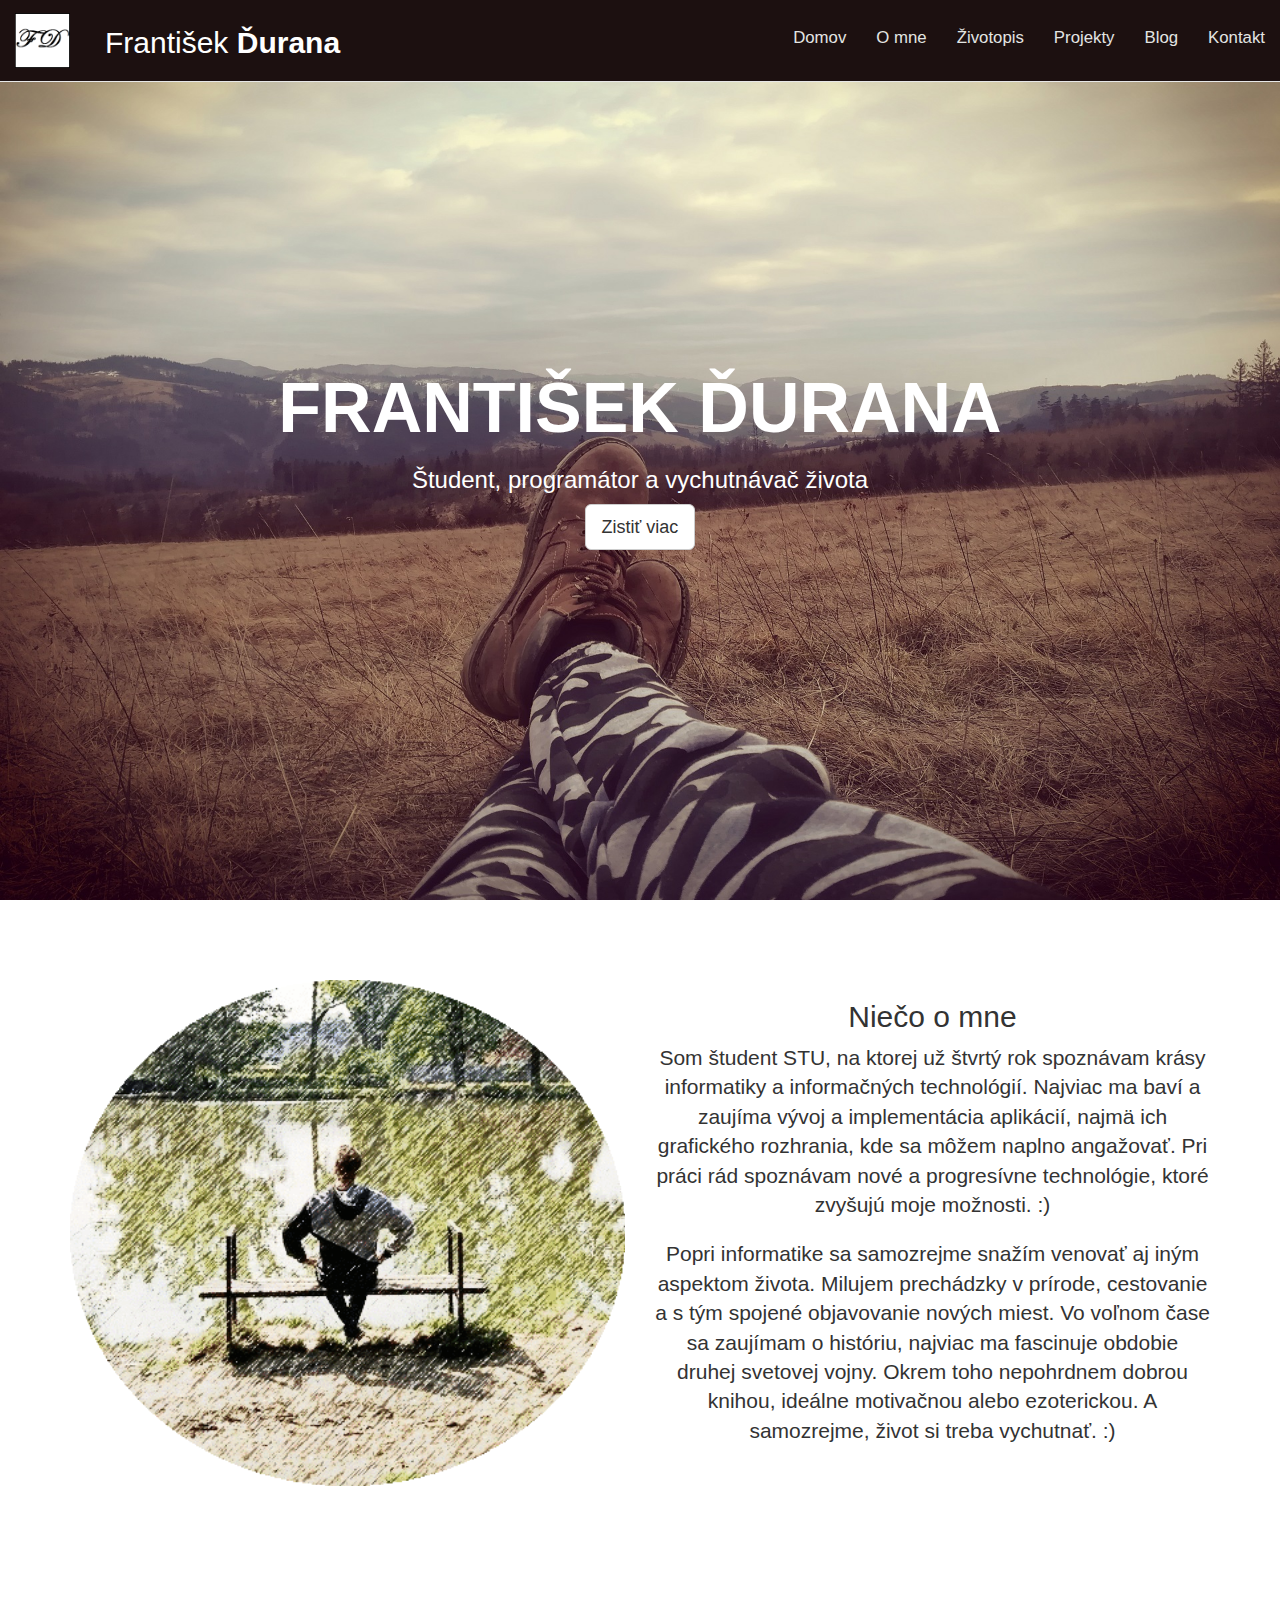
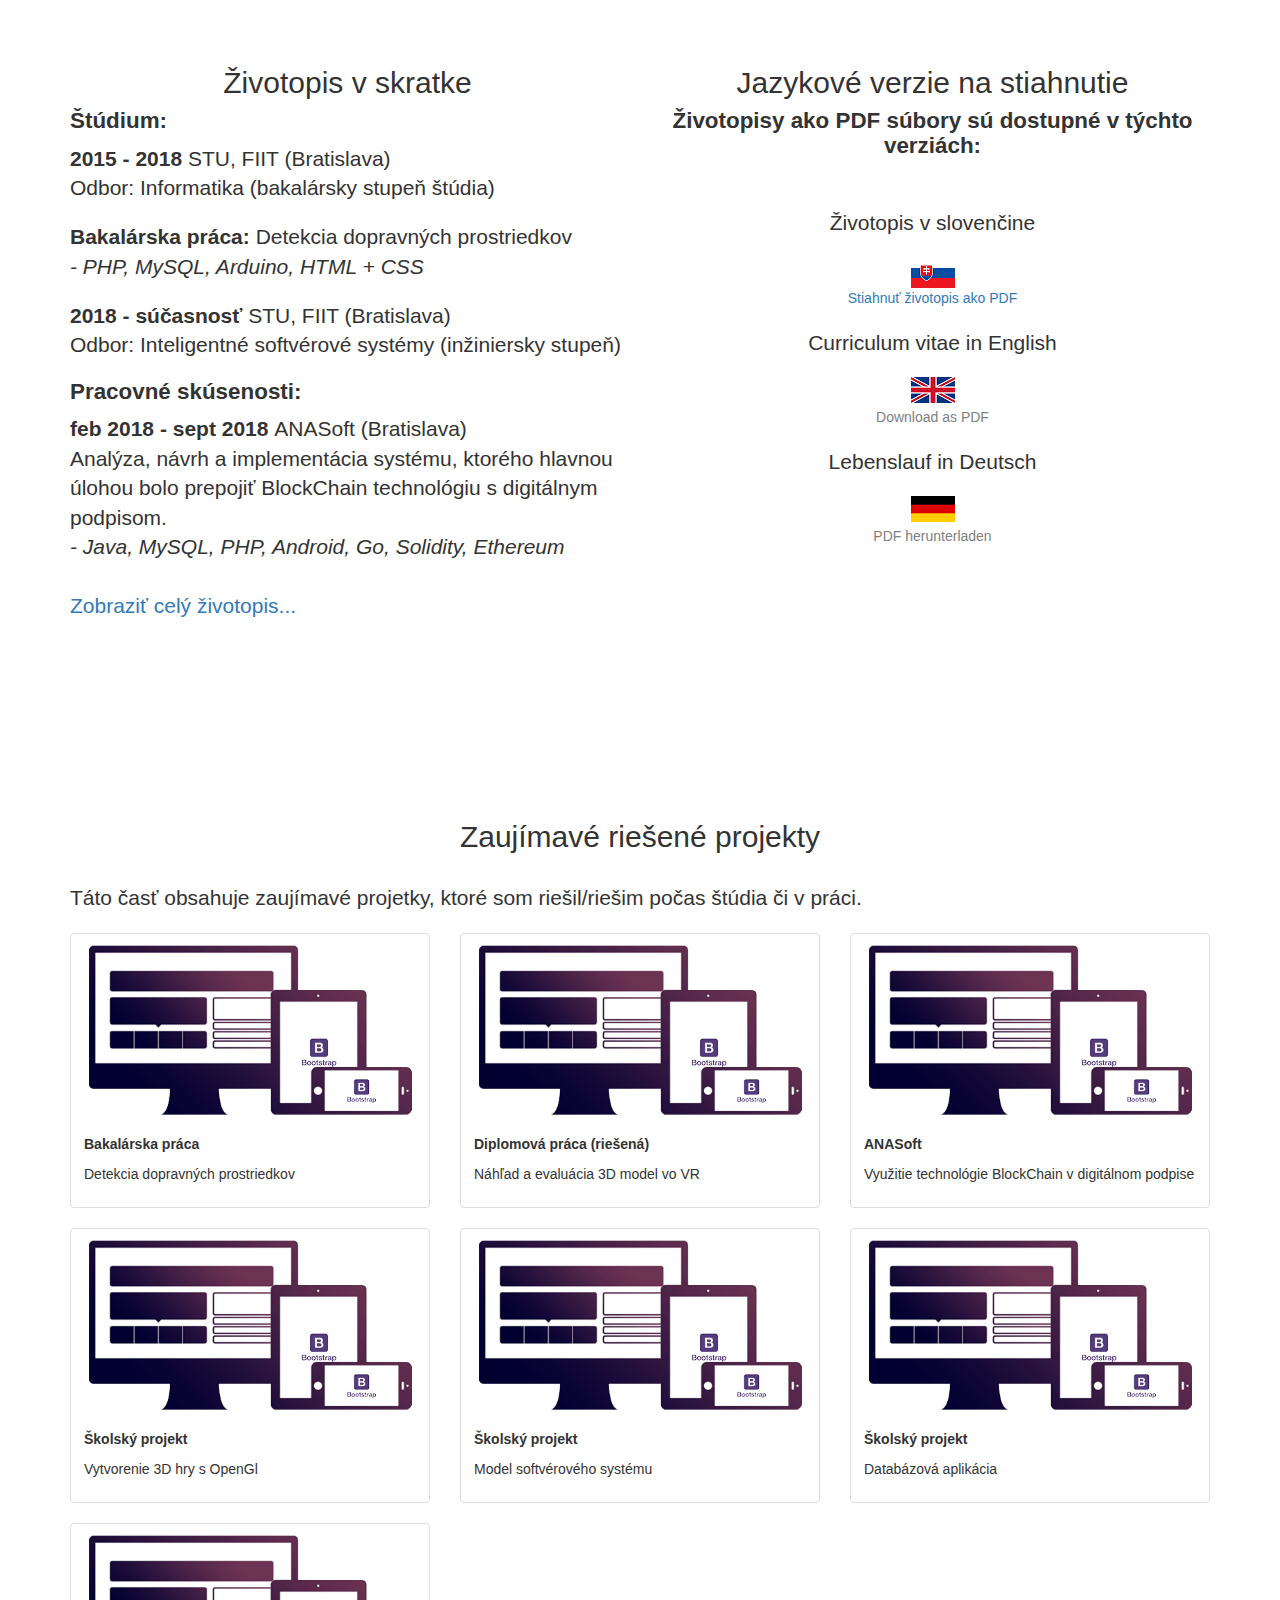
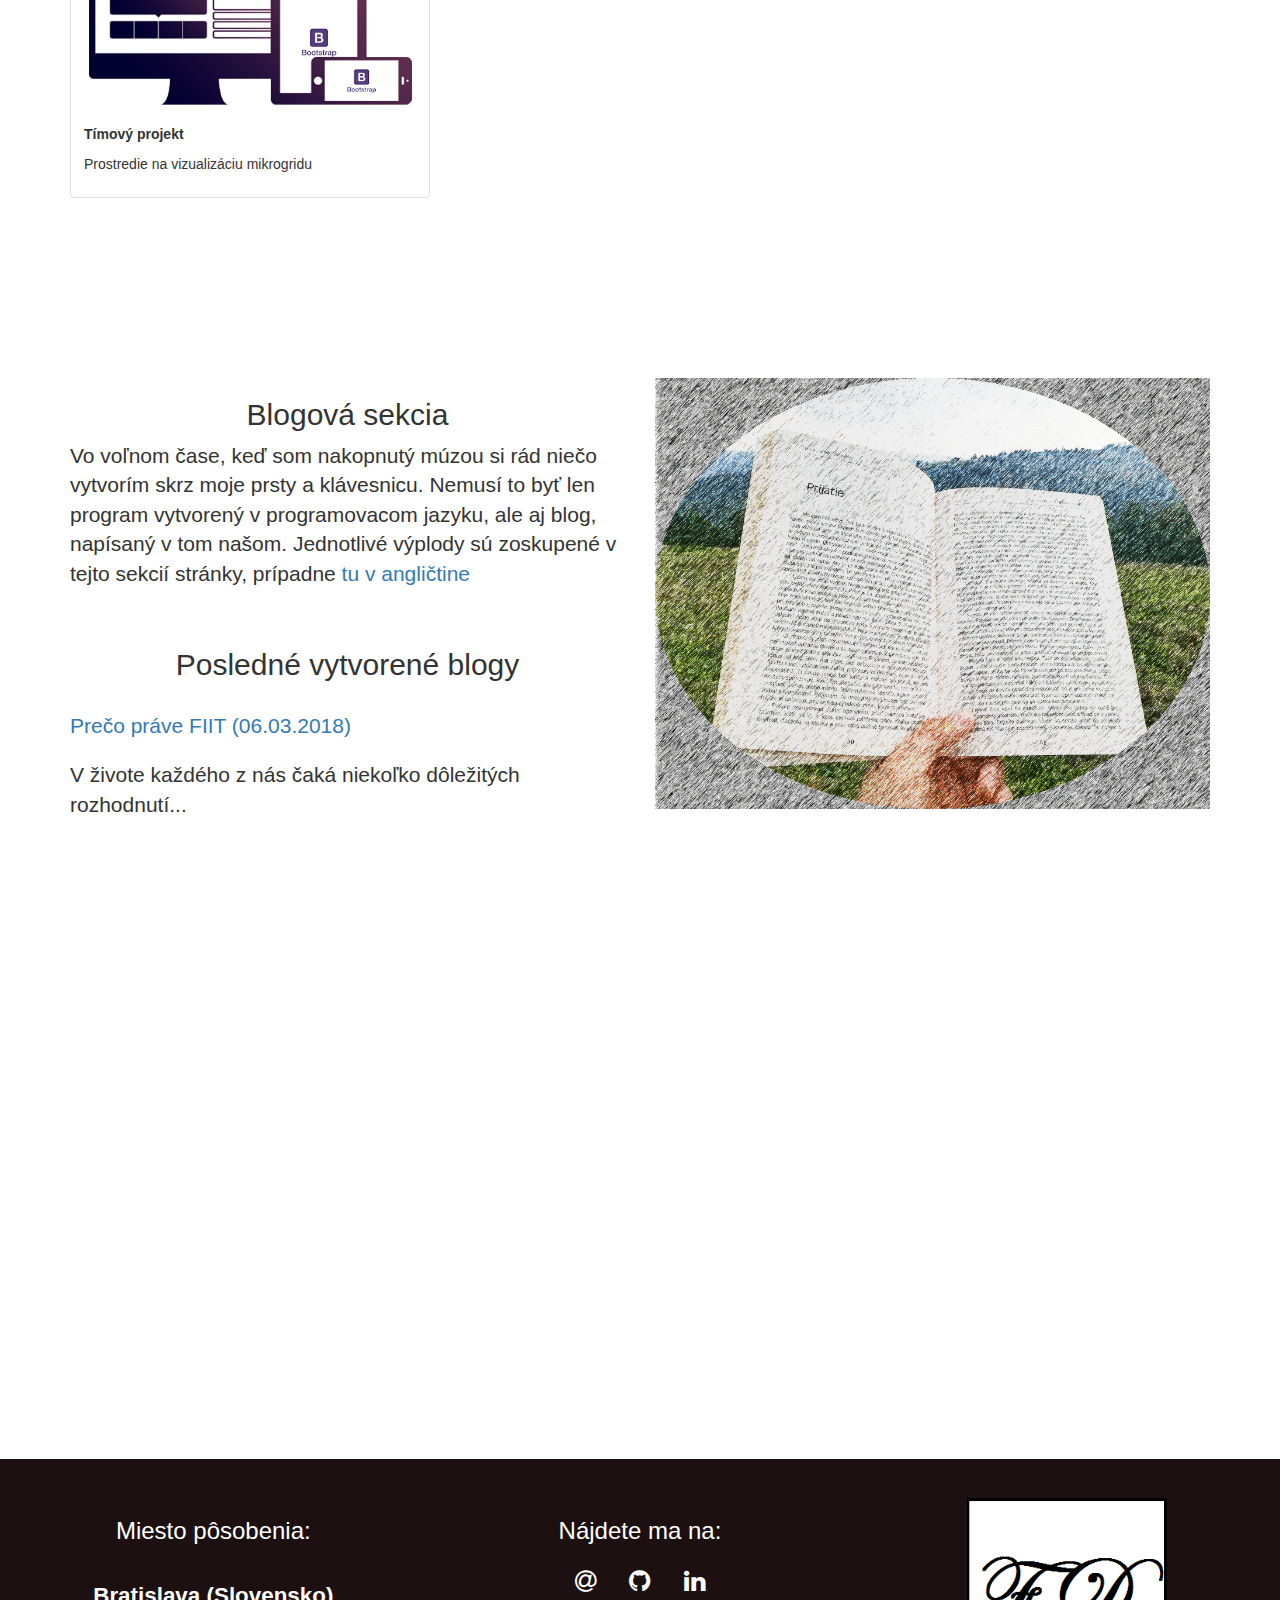
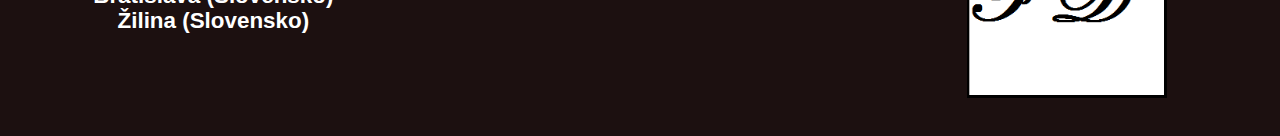
==== commit dc934830: "Update index.html" ====
--- a/index.html
+++ b/index.html
@@ -1,8 +1,9 @@
 <!DOCTYPE html>
-<html>
+<html lang="sk">
 <head>
   <title>František Ďurana</title>
   <meta name="viewport" content="width=device-width, initial-scale=1">
+  <meta name="google-site-verification" content="PIxWnoUf0xwZzyO28EGJiG3yPlOVagqFxFPO_JMKw68" />
   <link rel="stylesheet" href="https://maxcdn.bootstrapcdn.com/bootstrap/3.3.7/css/bootstrap.min.css">
   <link rel="stylesheet" href="https://cdnjs.cloudflare.com/ajax/libs/font-awesome/4.7.0/css/font-awesome.min.css">
   <link rel="stylesheet" href="css/animate.css">
@@ -22,7 +23,7 @@
             <span class="icon-bar"></span>
             <span class="icon-bar"></span>
           </button>
-          <a class="navbar-brand" href="#"><img src="img/icon.png">
+          <a class="navbar-brand" href="#"><img src="img/icon.png" alt="Icon">
           </a>
           <a class="navbar-brand" href="#"><p>František <b>Ďurana</b></p>
           </a>
@@ -54,7 +55,7 @@
     <div class="row">
       <div class="col-sm-6">
 
-          <img src="img/me.png" title="Toto som ja">
+          <img src="img/me.png" title="Toto som ja" alt="Photo me" >
 
 
       </div>
@@ -228,7 +229,7 @@
       <div class="col-md-6">
        <h2>Blogová sekcia</h2>
       <p class="lead">Vo voľnom čase, keď som nakopnutý múzou si rád niečo vytvorím skrz moje prsty a klávesnicu. Nemusí to byť len program
-        vytvorený v programovacom jazyku, ale aj blog, napísaný v tom našom. Jednotlivé výplody sú zoskupené v tejto sekcií stránky. </p>
+        vytvorený v programovacom jazyku, ale aj blog, napísaný v tom našom. Jednotlivé výplody sú zoskupené v tejto sekcií stránky, prípadne <a href="https://ithackr.com/">tu v angličtine</a></p>
 
         <br>
         <h2>Posledné vytvorené blogy</h2>
@@ -237,7 +238,7 @@
         <p class="lead">V živote každého z nás čaká niekoľko dôležitých rozhodnutí...</p>
         </div>
       <div class="col-md-6">
-          <img src="img/book2.png" title="Toto som ja">
+          <img src="img/book2.png" title="Toto som ja" alt="Fotka mna">
       </div>
   </div>
 </div>
@@ -262,7 +263,7 @@
       <a href="https://www.linkedin.com/in/frantisek-durana/" class="fa fa-linkedin"></a>
     </div>
     <div class="col-sm-4">
-      <img src="img/icon.png" class="icon">
+      <img src="img/icon.png" class="icon" alt="icon">
     </div>
   </div>
 
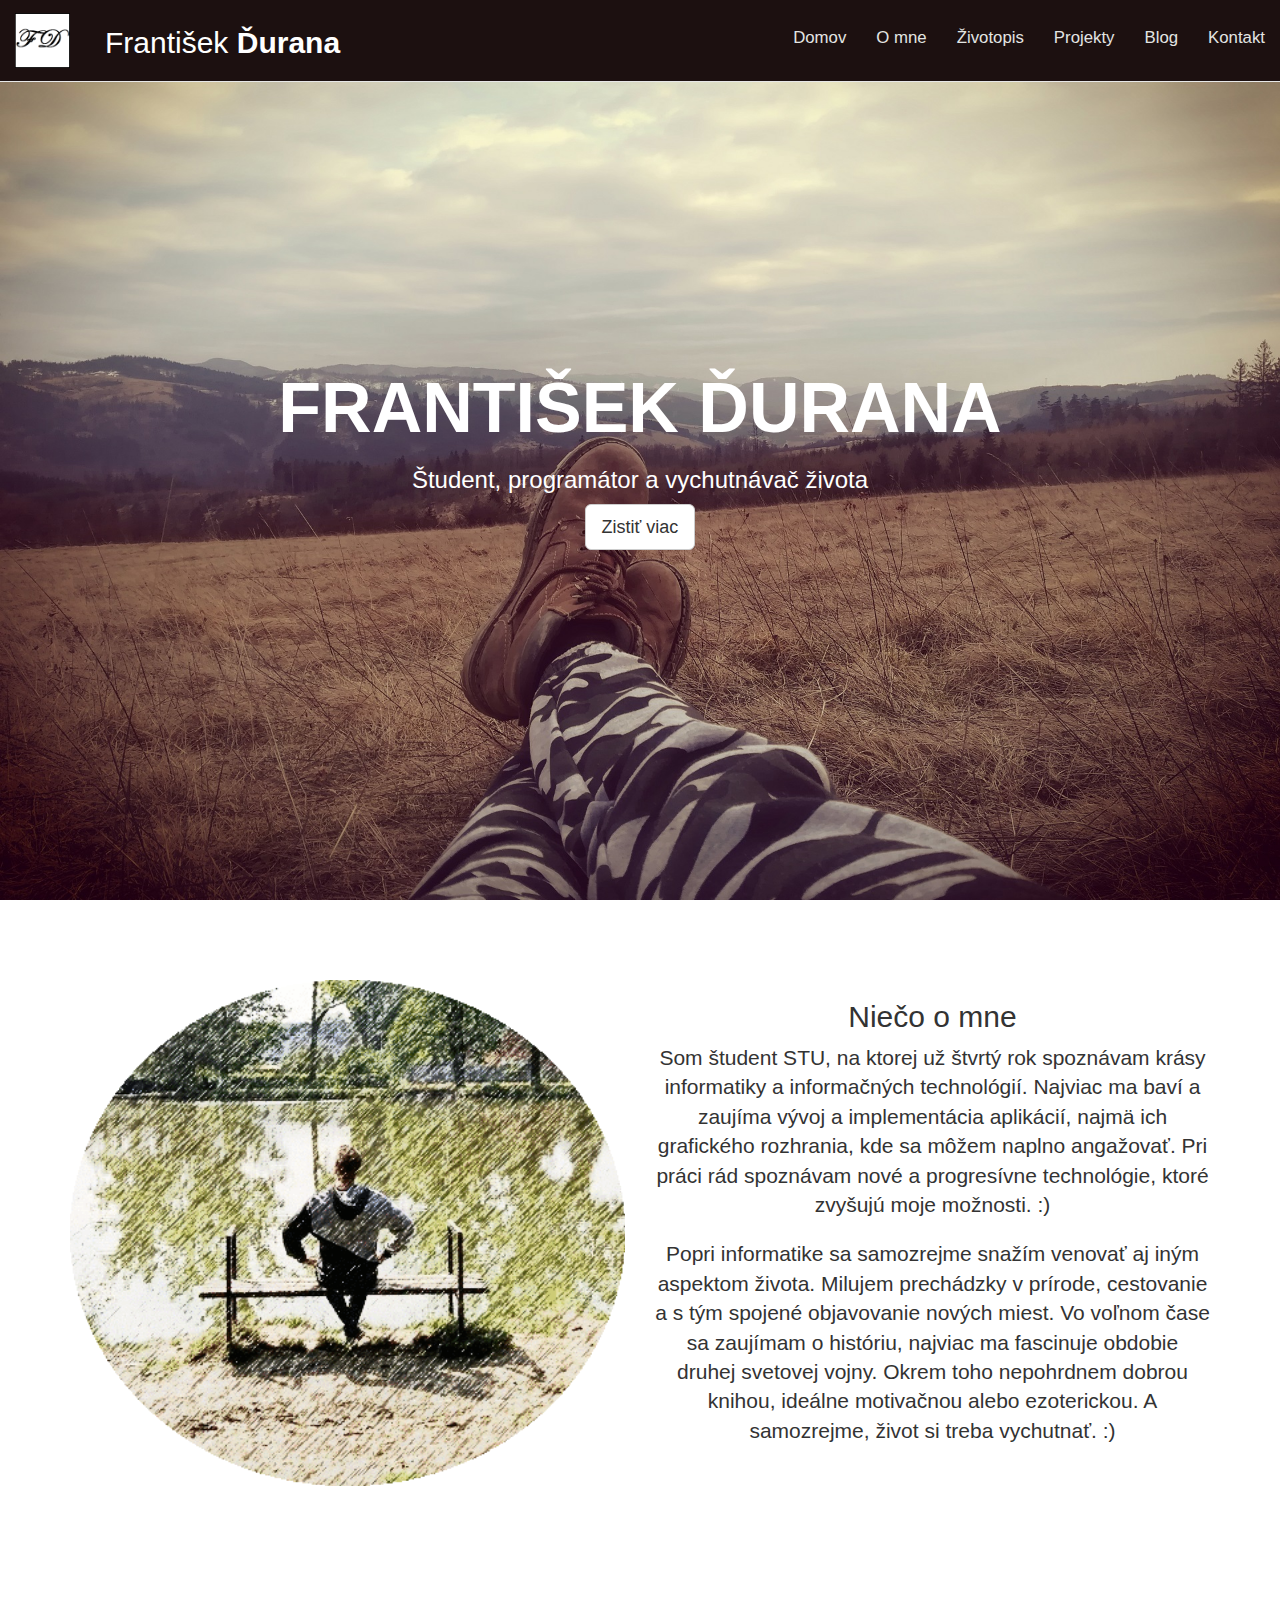
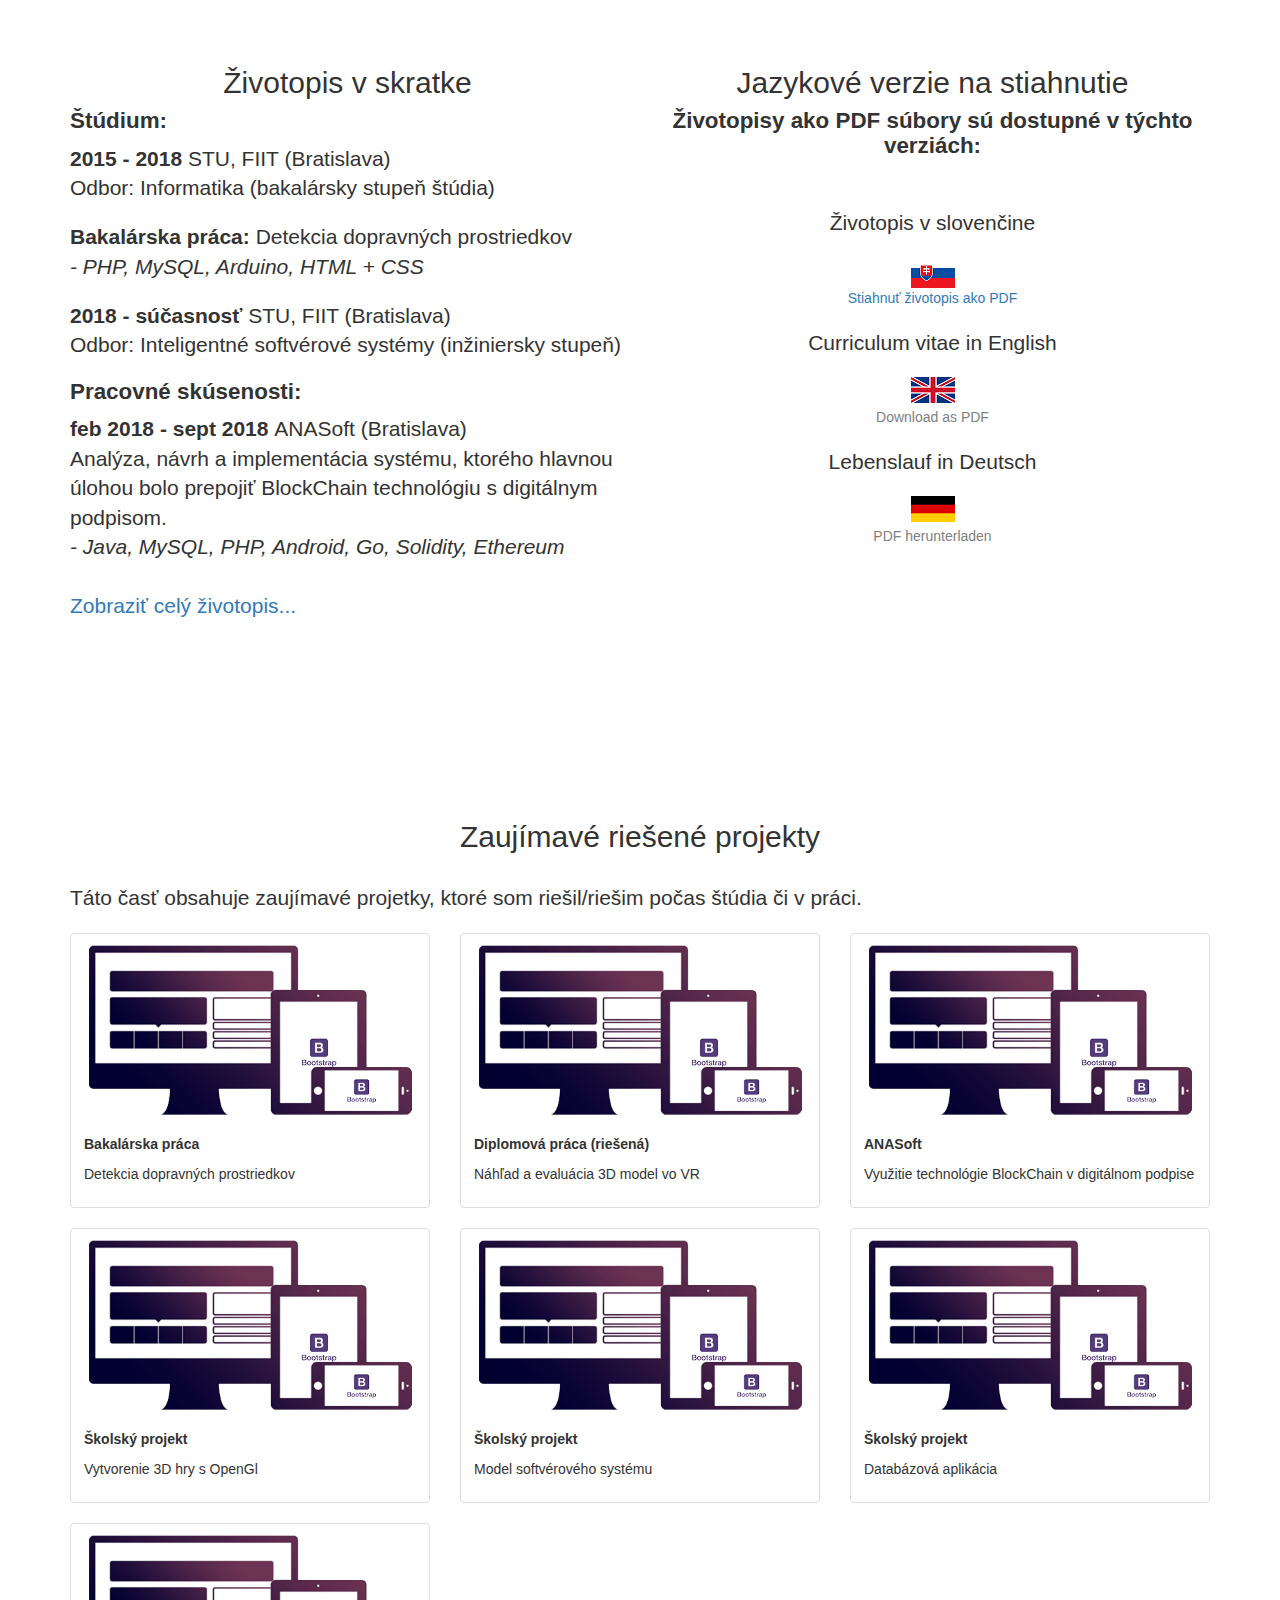
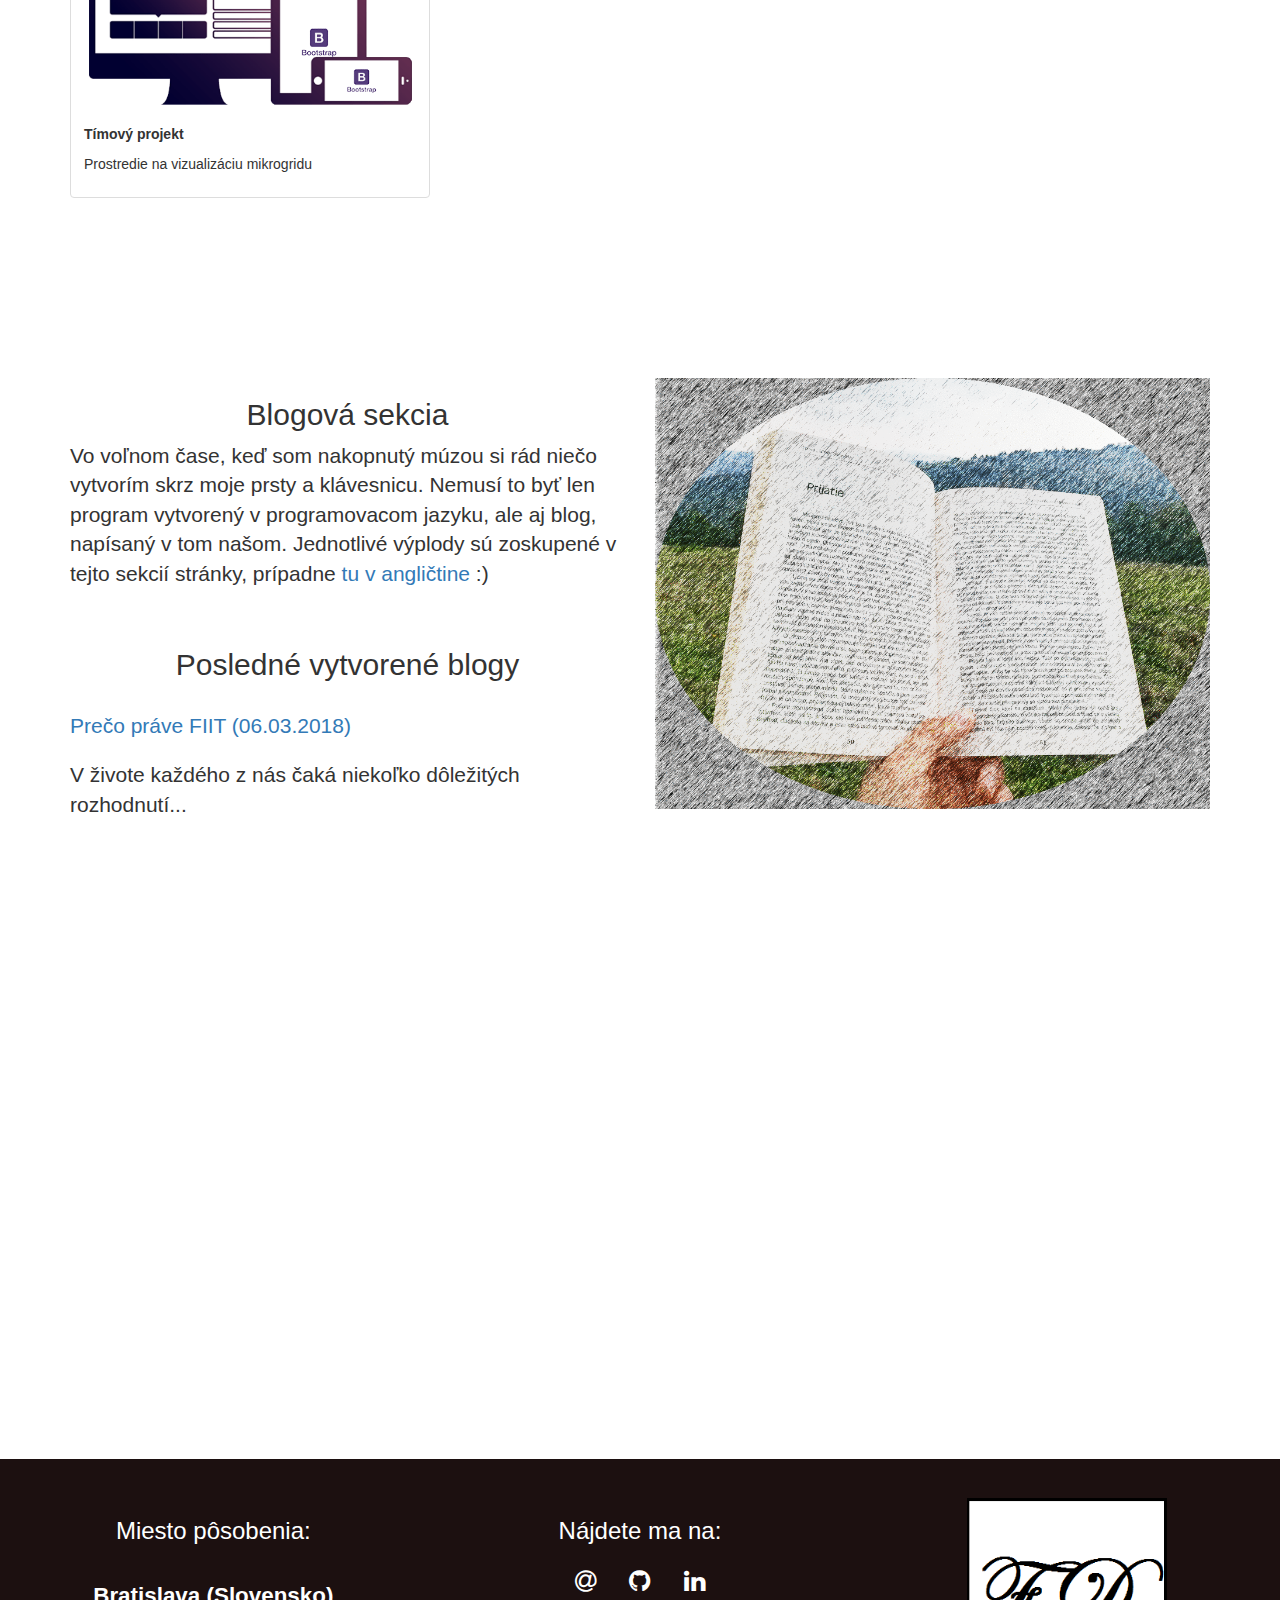
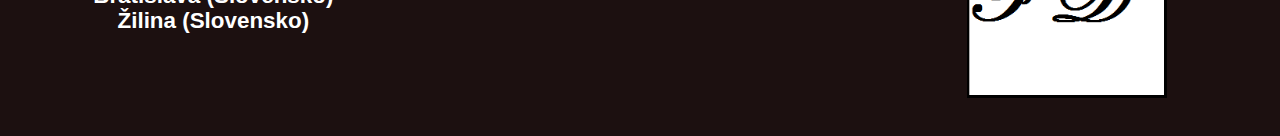
==== commit 532e74b9: "Update index.html" ====
--- a/index.html
+++ b/index.html
@@ -229,7 +229,7 @@
       <div class="col-md-6">
        <h2>Blogová sekcia</h2>
       <p class="lead">Vo voľnom čase, keď som nakopnutý múzou si rád niečo vytvorím skrz moje prsty a klávesnicu. Nemusí to byť len program
-        vytvorený v programovacom jazyku, ale aj blog, napísaný v tom našom. Jednotlivé výplody sú zoskupené v tejto sekcií stránky, prípadne <a href="https://ithackr.com/">tu v angličtine</a></p>
+        vytvorený v programovacom jazyku, ale aj blog, napísaný v tom našom. Jednotlivé výplody sú zoskupené v tejto sekcií stránky, prípadne <a href="https://ithackr.com/">tu v angličtine</a> :)</p>
 
         <br>
         <h2>Posledné vytvorené blogy</h2>
